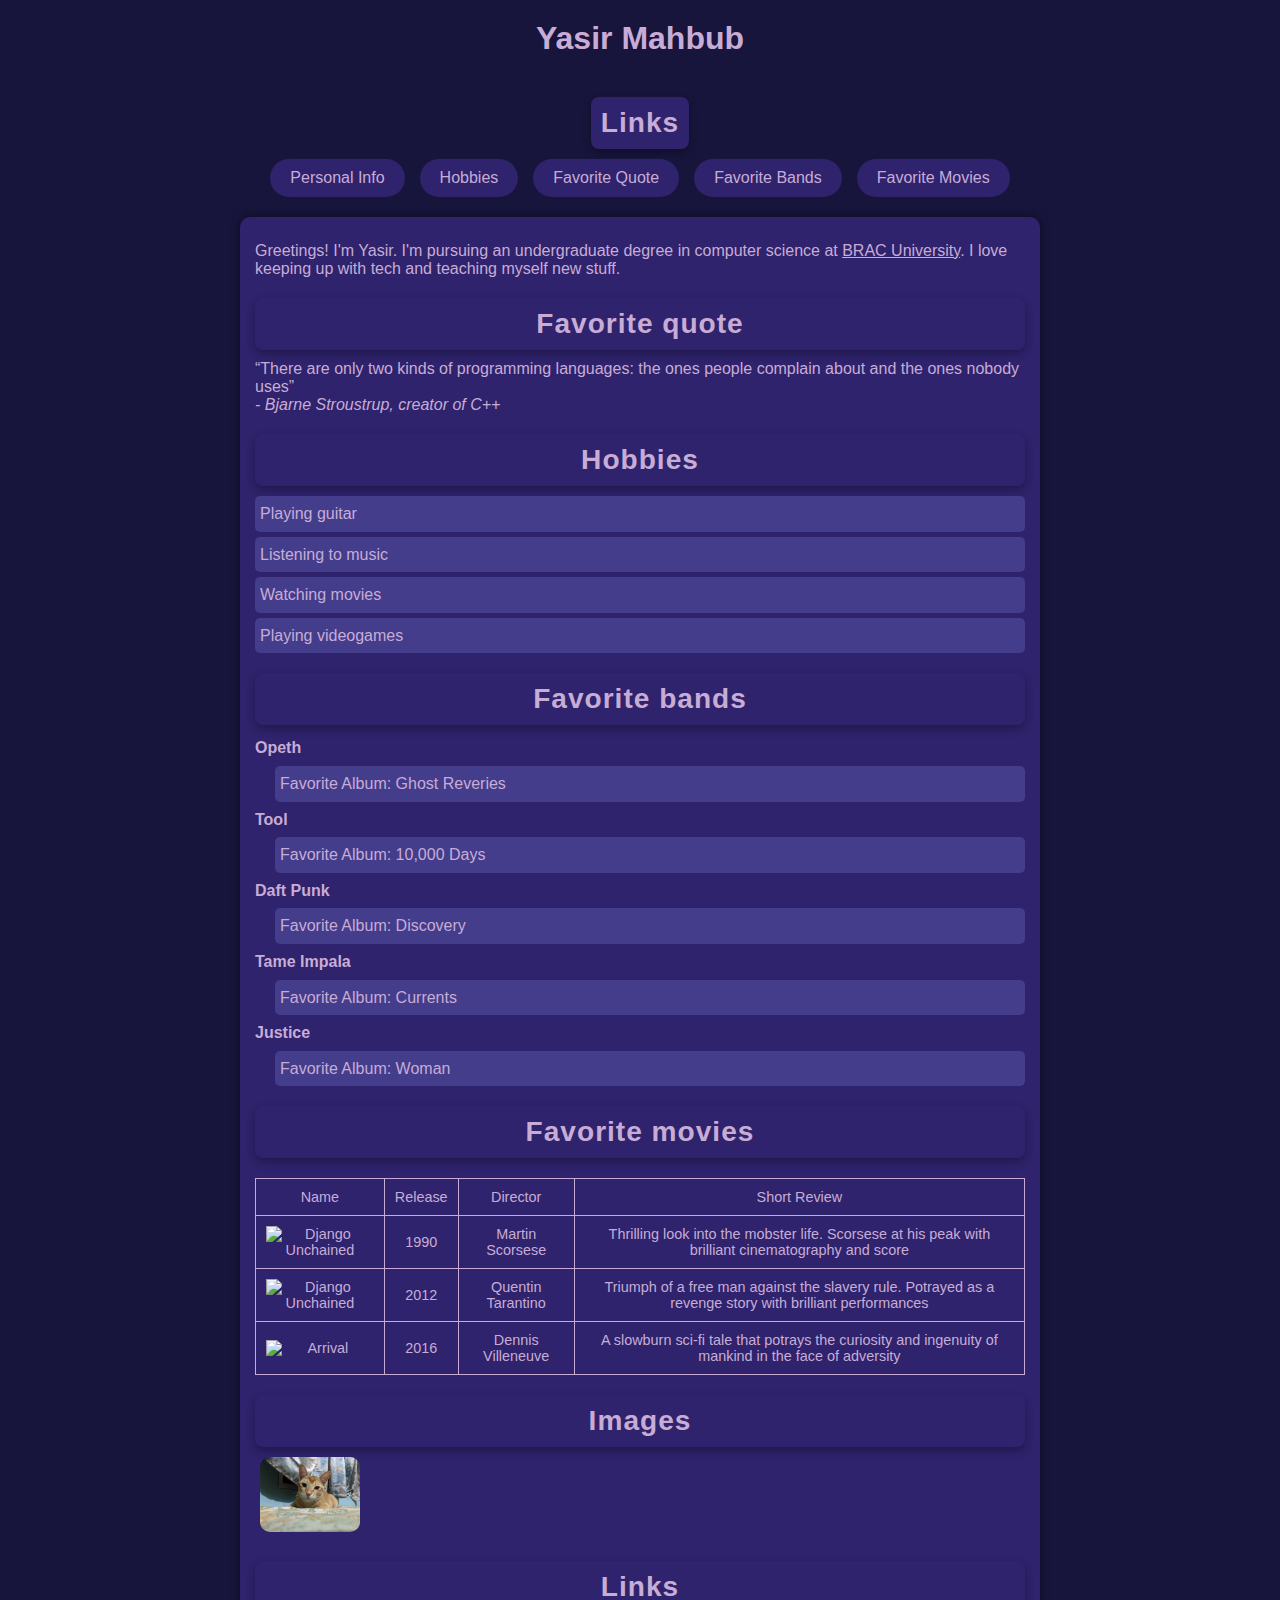
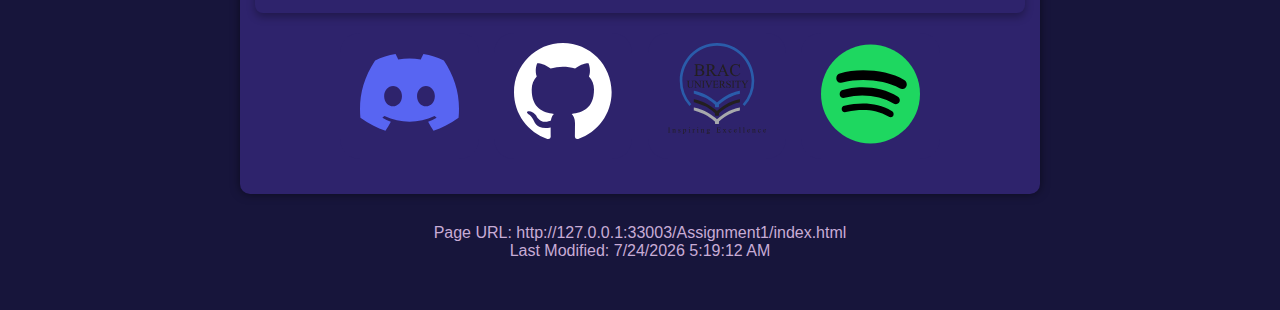
==== Assignment1/index.html @ e96cb024 "added js" ====
<!DOCTYPE html>
<html lang="en">
<head>
    <meta charset="UTF-8">
    <meta name="viewport" content="width=device-width, initial-scale=1.0">
    <link rel="stylesheet" href="index.css">
    <link rel="preconnect" href="https://fonts.googleapis.com">
    <link rel="preconnect" href="https://fonts.gstatic.com" crossorigin>
    <link rel="preconnect" href="https://fonts.googleapis.com">
<link rel="preconnect" href="https://fonts.gstatic.com" crossorigin>
<link href="https://fonts.googleapis.com/css2?family=Jura:wght@300..700&display=swap" rel="stylesheet">
    <title>Assignment 1 - Yasir Mahbub</title>
</head>
<body>
    <!-- name -->
    <header>
        <!-- Name -->
        <h1 id="name">Yasir Mahbub</h1>
        <!-- Navbar -->
        <nav id="navbar">
            <div class="sectionTitle" id="linkTitle">
                <h3>Links</h3>
            </div>
            <div id="links">
                <a href="#personalInfo">Personal Info</a>
                <a href="#hobbiesTitle">Hobbies</a>
                <a href="#quoteTitle">Favorite Quote</a>
                <a href="#musicTitle">Favorite Bands</a>
                <a href="#moviesTitle">Favorite Movies</a>
            </div>
        </nav>
    </header>
    <!-- personal info -->
    <div class= "personalInfo" id="personalInfo">
        <div id="blurb">
            <p>
                Greetings! I'm Yasir. I'm pursuing an undergraduate degree in computer 
                science at <a href="http://www.bracu.ac.bd">BRAC University</a>. I love keeping up 
                with tech and teaching myself new stuff. 
            </p>
        </div>
        <!-- quote -->
        <div class="sectionTitle" id="quoteTitle">
            <h3>Favorite quote</h3>
        </div>
        <div id="quote">
                <p id="quoteText">“There are only two kinds of programming languages: the ones people complain about and the ones nobody uses”</p>
                <p id="quoteAuthor"> <i>- Bjarne Stroustrup, creator of C++</i></p>
        </div>
        <!-- hobbies -->
        <div class="sectionTitle" id="hobbiesTitle">
            <h3>Hobbies</h3>
        </div>
        <div id="hobbies">
            <ul>
                <li class="item1">Playing guitar</li>
                <li class="item2">Listening to music</li>
                <li class="item3">Watching movies</li>
                <li class="item4">Playing videogames</li>
            </ul>
        </div>
        
        <!-- link to the table and list later -->
        <div class="sectionTitle" id="musicTitle">
            <h3>Favorite bands</h3>
        </div>    
        <div id="listMusic">
            <ol>
                <li1><b>Opeth</b></li1>
                <ul><li>Favorite Album: Ghost Reveries</li></ul>
                <li2><b>Tool</b></li2>
                <ul><li>Favorite Album: 10,000 Days</li></ul>
                <li3><b>Daft Punk</b></li3>
                <ul><li>Favorite Album: Discovery</li></ul>
                <li4><b>Tame Impala</b></li4>
                <ul><li>Favorite Album: Currents</li></ul>
                <li5><b>Justice</b></li5>
                <ul><li>Favorite Album: Woman</li></ul>
            </ol>
        </div>
            
        <!-- movies -->
        <div class="sectionTitle" id="moviesTitle">
            <h3>Favorite movies</h3>
        </div>
        <div id="movies">
            <div id="tableMovies">
                <table>
                    <tr class="rows1">
                        <td class="columns1">Name</td>
                        <td class="columns2">Release</td>
                        <td class="columns3">Director</td>
                        <td class="columns4">Short Review</td>
                    </tr>
                    <tr class="rows2">
                        <td class="columns1">
                            <div class="container">
                                <img src="https://m.media-amazon.com/images/I/517iEyAyR8L._AC_UF894,1000_QL80_.jpg" alt="Django Unchained" class="image">
                                <div class="overlay">Goodfellas</div>
                            </div>
                        </td>
                        <td class="columns2">1990</td>
                        <td class="columns3">Martin Scorsese</td>
                        <td class="columns4">Thrilling look into the mobster life. Scorsese at his peak with brilliant cinematography and score</td>
                    </tr>
                    <tr class="rows3">
                        <td class="columns1">
                            <div class="container">
                                <img src="https://ew.com/thmb/K0r_HTo6_hHJG_xBLCebxux_lT4=/1500x0/filters:no_upscale():max_bytes(150000):strip_icc()/django-poster_510-71504b1775e5459c8787e9a31001d867.jpg" alt="Django Unchained" class="image">
                                <div class="overlay">Django Unchained</div>
                            </div>
                        </td>
                        <td class="columns2">2012</td>
                        <td class="columns3">Quentin Tarantino</td>
                        <td class="columns4">Triumph of a free man against the slavery rule. Potrayed as a revenge story with brilliant performances</td>
                    </tr>
                    <tr class="rows4">
                        <td class="columns1">
                            <div class="container">
                                <img src="https://m.media-amazon.com/images/I/61qqTuTHxaL._AC_UF894,1000_QL80_.jpg" alt="Arrival" class="image">
                                <div class="overlay">Arrival</div>
                            </div>
                        </td>
                        <td class="columns2">2016</td>
                        <td class="columns3">Dennis Villeneuve</td>
                        <td class="columns4">A slowburn sci-fi tale that potrays the curiosity and ingenuity of mankind in the face of adversity</td>
                    </tr>
                </table>
            </div>
        </div>
        
        <!-- images -->
        <div class="sectionTitle" id="imagesTitle">
            <h3>Images</h3>
        </div>
        <div id="images">
                <div id="image">
                    <img src="IMG_20221019_224527127.jpg" alt="Nacho the cat" id="internal" text="Nacho!">
                    <img src="" alt="" id="external">
                </div>
            </div>
        <!-- links -->
        <div id="linksTitle" class="sectionTitle" >
            <h3>Links</h3>
        </div>
        
        <div id="navbar">
            <div id="links">
                <div class="linkImages" id="discordLink">
                    <a href="https://discord.gg/8ukBMGew">
                        <img src="discord-icon-svgrepo-com.svg" alt="Discord" class="image">
                    </a>
                    <div class="overlay">391 Discord</div>
                </div>
                <div class="linkImages" id="githubLink">
                    <a href="https://github.com/arcturusX1">
                        <img src="github-mark-white.svg" alt="Github" class="image">
                    </a>
                    <div class="overlay">Github Profile</div>
                </div>
                <div class="linkImages" id="bracuLink">
                    <a href="https://www.bracu.ac.bd">
                        <img src="bracu.svg" alt="BRACU" class="image">
                    </a>
                    <div class="overlay">BRACU Website</div>
                </div>
                <div class="linkImages" id="spoofyLink">
                    <a href="https://open.spotify.com/user/wlw0x8ox66ckyjnu6glvp8vuv">
                        <img src="Spotify_icon.svg" alt="Spotify" class="image">
                    </a>
                    <div class="overlay">BRACU Website</div>
                </div>
            </div>
        </div>
    </div>
    <footer id="pageInfo" class="footer"></footer>
    <script>
        document.addEventListener('DOMContentLoaded', function() {
        const footer = document.getElementById('pageInfo');
        const lastModified = new Date(document.lastModified);
        const formattedDate = lastModified.toLocaleDateString() + ' ' + lastModified.toLocaleTimeString();
        
        footer.innerHTML = `
            <p>Page URL: ${window.location.href}</p>
            <p>Last Modified: ${formattedDate}</p>
        `;
    });
    </script>
</body>
</html>
---- Assignment1/index.css ----
/* General Reset */
* {
  margin: 0;
  padding: 0;
  box-sizing: border-box;
  font-family: Arial, sans-serif;
  color: #C8ACD6;
}

html {
  scroll-behavior: smooth;
}

/* Body Styling */
body {
  background-color: #17153B;
  display: flex;
  flex-direction: column;
  align-items: center;
  padding: 20px;
}

/* Header Styling */
#name {
  font-size: 2.5rem;
  color: #C8ACD6;
  text-align: center;
  margin-bottom: px;
  animation: fadeIn 1s ease-in-out;
}

/* Navbar Styling */

#navbar {
  display: flex;
  flex-direction: column;
  align-items: center;
  margin: 20px 0;
}

/* Links Section Title */
#linkTitle {
  margin-bottom: 10px;
}

/* Links Container */
#links {
  display: flex;
  /* Align links in a row */
  gap: 15px;
  /* Space between links */
  flex-wrap: wrap;
  /* Allow wrapping on smaller screens */
  justify-content: center;
}


/* Link Buttons */

#links a {
  text-decoration: none;
  color: #C8ACD6;
  font-size: 1rem;
  padding: 10px 20px;
  background-color: #2E236C;
  border-radius: 20px;
  transition: background-color 0.3s ease, transform 0.3s ease;
}


/* Hover Effect */

#links a:hover {
  background-color: #4E3D92;
  /* Lighter shade on hover */
  transform: scale(1.05);
  /* Slightly enlarge on hover */
}

#links a:hover {
  background-color: #433D8B;
}



/* Content Sections */
.personalInfo {
  max-width: 800px;
  background-color: #2E236C;
  padding: 20px;
  border-radius: 10px;
  box-shadow: 0px 0px 10px rgba(0, 0, 0, 0.5);
}

#blurb,
#quote,
#hobbies,
#listMusic,
#movies {
  margin: 10px 0;
}

/* Hobbies and Music List Styling */
ul,
ol {
  list-style: none;
  padding-left: 0;
  font-size: 1rem;
  line-height: 1.6;
}

ol>li {
  color: #C8ACD6;
}

ul>li,
ol>li {
  background-color: #433D8B;
  padding: 5px;
  margin: 5px 0;
  border-radius: 5px;
}

/* Music Section Styling */
#listMusic ol>li {
  font-size: 1.2rem;
  font-weight: bold;
  color: #C8ACD6;
  margin-top: 10px;
}

#listMusic ul>li {
  font-size: 1rem;
  color: #C8ACD6;
  margin-left: 20px;
}

/* Table Styling */
table {
  width: 100%;
  border-collapse: collapse;
  margin: 20px 0;
}

table,
td,
th {
  border: 1px solid #C8ACD6;
}

th,
td {
  padding: 10px;
  text-align: center;
  font-size: 0.9rem;
  color: #C8ACD6;
}

tr:nth-child(even) {
  background-color: #2E236C;
}

/* Image Section */
#images img {
  width: 100px;
  height: auto;
  margin: 5px;
  border-radius: 10px;
  transition: transform 0.3s ease;
}

#images img:hover {
  transform: scale(1.1);
}

/* Animations */
@keyframes fadeIn {
  from {
    opacity: 0;
  }

  to {
    opacity: 1;
  }
}

.sectionTitle {
  font-size: 1.5rem;
  color: #C8ACD6;
  margin: 20px 0 5px;
  text-align: center;
  background-color: #2E236C;
  padding: 10px;
  border-radius: 8px;
  box-shadow: 0 4px 8px rgba(0, 0, 0, 0.3);
  letter-spacing: 1px;
  animation: fadeIn 0.8s ease-in-out;
}

/* Responsive Design */
@media (max-width: 768px) {
  #links a {
    font-size: 0.9rem;
    padding: 8px 16px;
    flex-direction: column;
    /* Stack links vertically on small screens */
    align-items: center;
  }
}

#name {
  font-size: 2rem;
}

.personalInfo {
  padding: 15px;
}

/* Movie Table overlay + image container. Adjust the width as needed */
.container {
  position: relative;
  height: relative;
  width: relative;
  max-width: 300px;
}

.image {
  display: inline-flex;
  width: 100%;
  height: auto;
}

/* Movie Table Overlay - lays on top of the container and over the image */
.overlay {
  position: absolute;
  bottom: 0;
  background: rgb(0, 0, 0);
  background: rgba(0, 0, 0, 0.8);
  /* Black see-through */
  color: #f1f1f1;
  width: 100%;
  transition: .2s ease;
  opacity: 0;
  color: white;
  font-size: 20px;
  padding: 20px;
  text-align: center;
}

/* When you mouse over the container, fade in the overlay title */
.container:hover .overlay {
  opacity: 1;
}

#linksContainer {
  display: flex;
  align-items: center;
  justify-content: center;
  margin: 20px 0;
}

.linkImages {
  display: flex;
  /* Align links in a row */
  gap: 15px;
  flex: 1 1 auto;
  /* Space between links */
  flex-wrap: wrap;
  /* Allow wrapping on smaller screens */
  justify-content: center;
  max-width: 18%; 
}

.linkOverlayContainer{
  position: relative;
  height: relative;
  width: relative;
  max-width: 300px;
}

.footer{
  margin: auto;
  padding: 30px 30px;
  text-align: center;
  
}
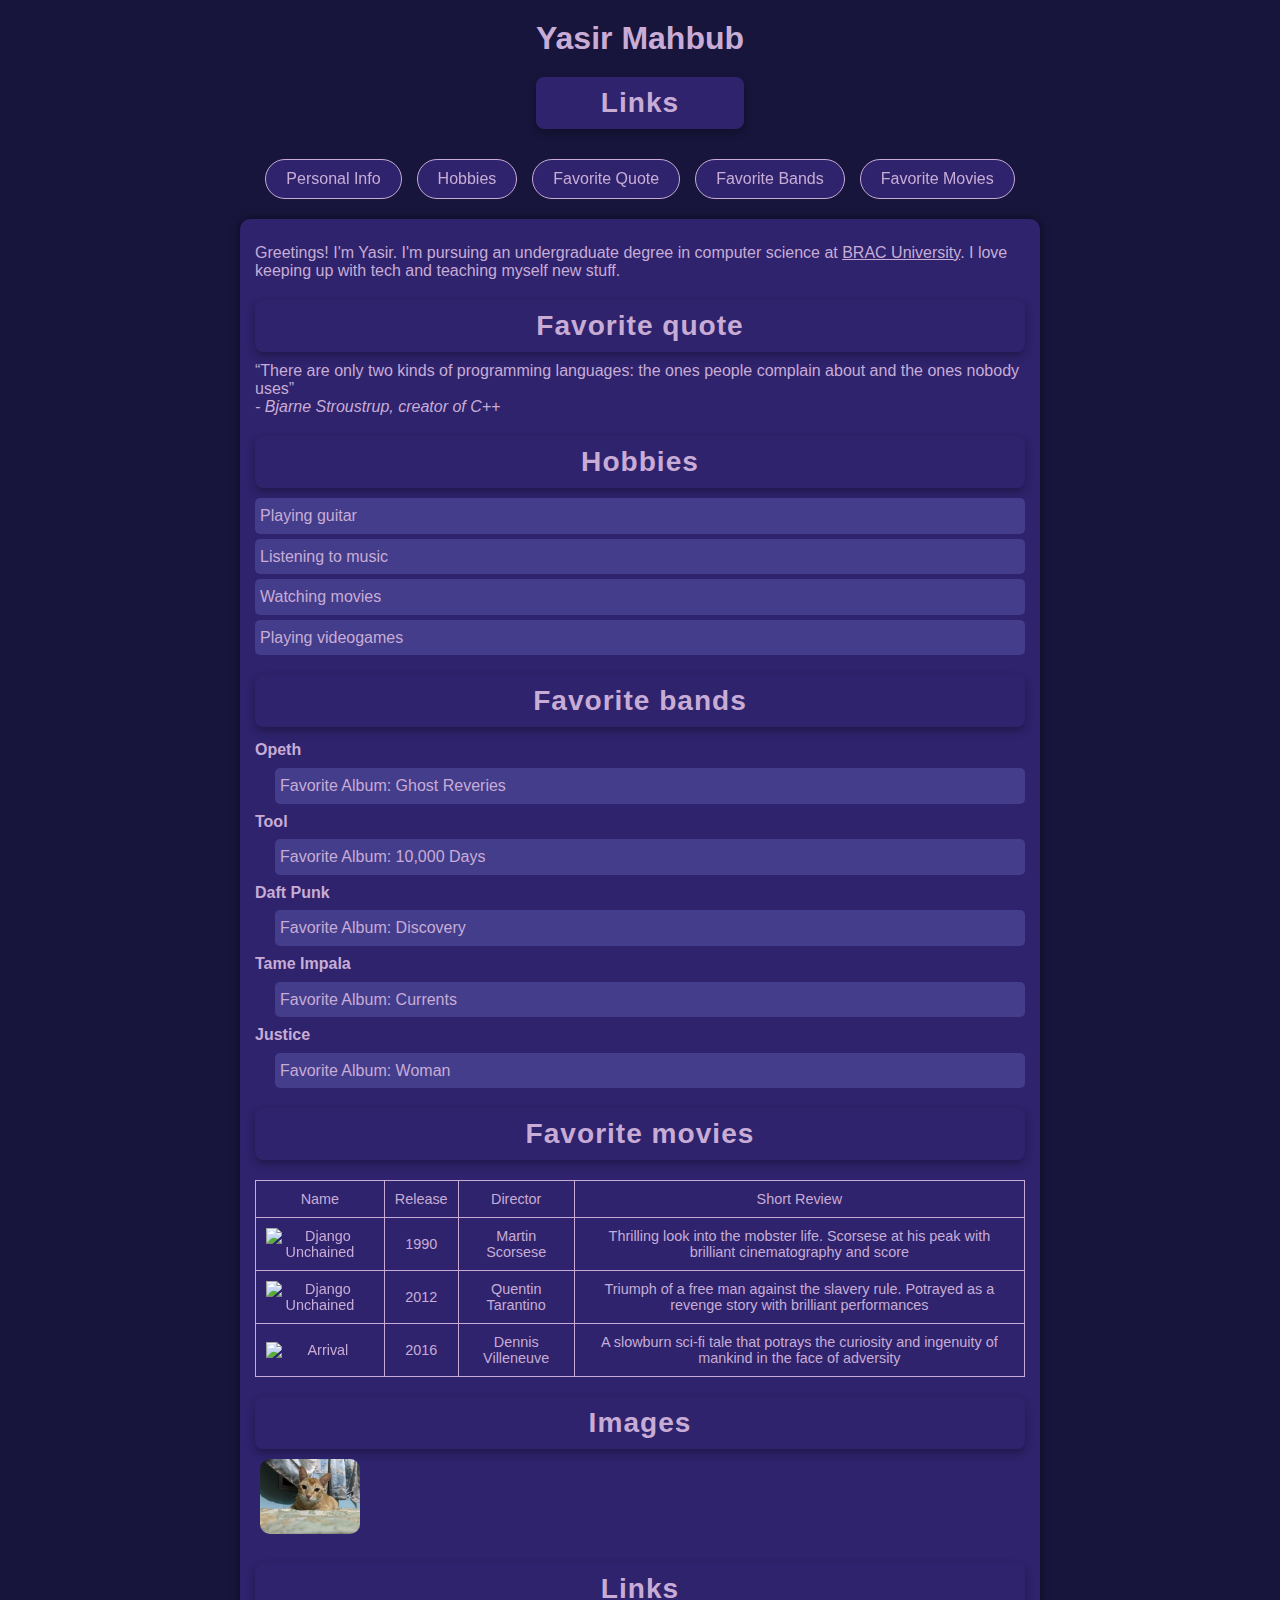
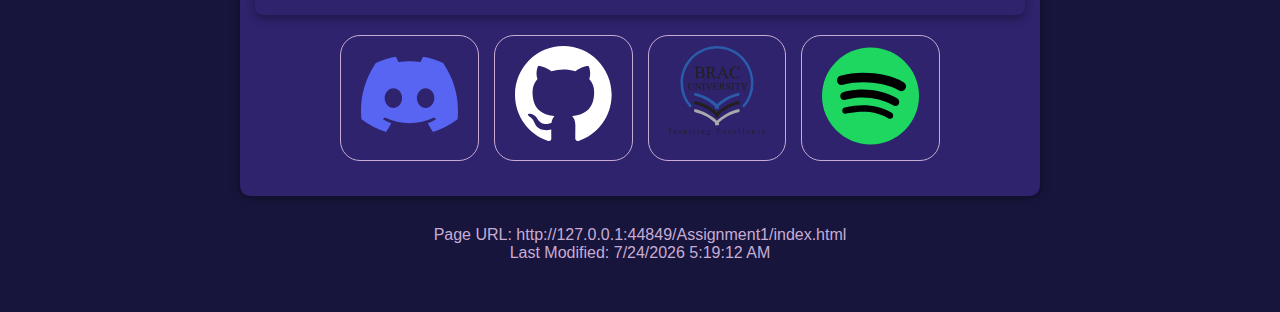
==== commit ae8e8307: "added sticky nav: problem, movie table image overlaps buttons" ====
--- a/Assignment1/index.html
+++ b/Assignment1/index.html
@@ -17,19 +17,21 @@
         <!-- Name -->
         <h1 id="name">Yasir Mahbub</h1>
         <!-- Navbar -->
-        <nav id="navbar">
-            <div class="sectionTitle" id="linkTitle">
-                <h3>Links</h3>
-            </div>
-            <div id="links">
-                <a href="#personalInfo">Personal Info</a>
-                <a href="#hobbiesTitle">Hobbies</a>
-                <a href="#quoteTitle">Favorite Quote</a>
-                <a href="#musicTitle">Favorite Bands</a>
-                <a href="#moviesTitle">Favorite Movies</a>
-            </div>
-        </nav>
+        <div class="sectionTitle" id="linkTitle">
+            <h3>Links</h3>
+        </div>
     </header>
+    <!-- nav has to be outside of header for position: sticky to work -->
+    <nav id="navbar">
+        <div id="links">
+            <a href="#personalInfo">Personal Info</a>
+            <a href="#hobbiesTitle">Hobbies</a>
+            <a href="#quoteTitle">Favorite Quote</a>
+            <a href="#musicTitle">Favorite Bands</a>
+            <a href="#moviesTitle">Favorite Movies</a>
+        </div>
+    </nav>  
+
     <!-- personal info -->
     <div class= "personalInfo" id="personalInfo">
         <div id="blurb">
--- a/Assignment1/index.css
+++ b/Assignment1/index.css
@@ -36,6 +36,9 @@
   flex-direction: column;
   align-items: center;
   margin: 20px 0;
+  position: sticky;
+  top: 0;
+  overflow: visible;
 }
 
 /* Links Section Title */
@@ -64,6 +67,9 @@
   padding: 10px 20px;
   background-color: #2E236C;
   border-radius: 20px;
+  border-color:#C8ACD6;
+  border-style: solid;
+  border-width: 0.5px;
   transition: background-color 0.3s ease, transform 0.3s ease;
 }
 
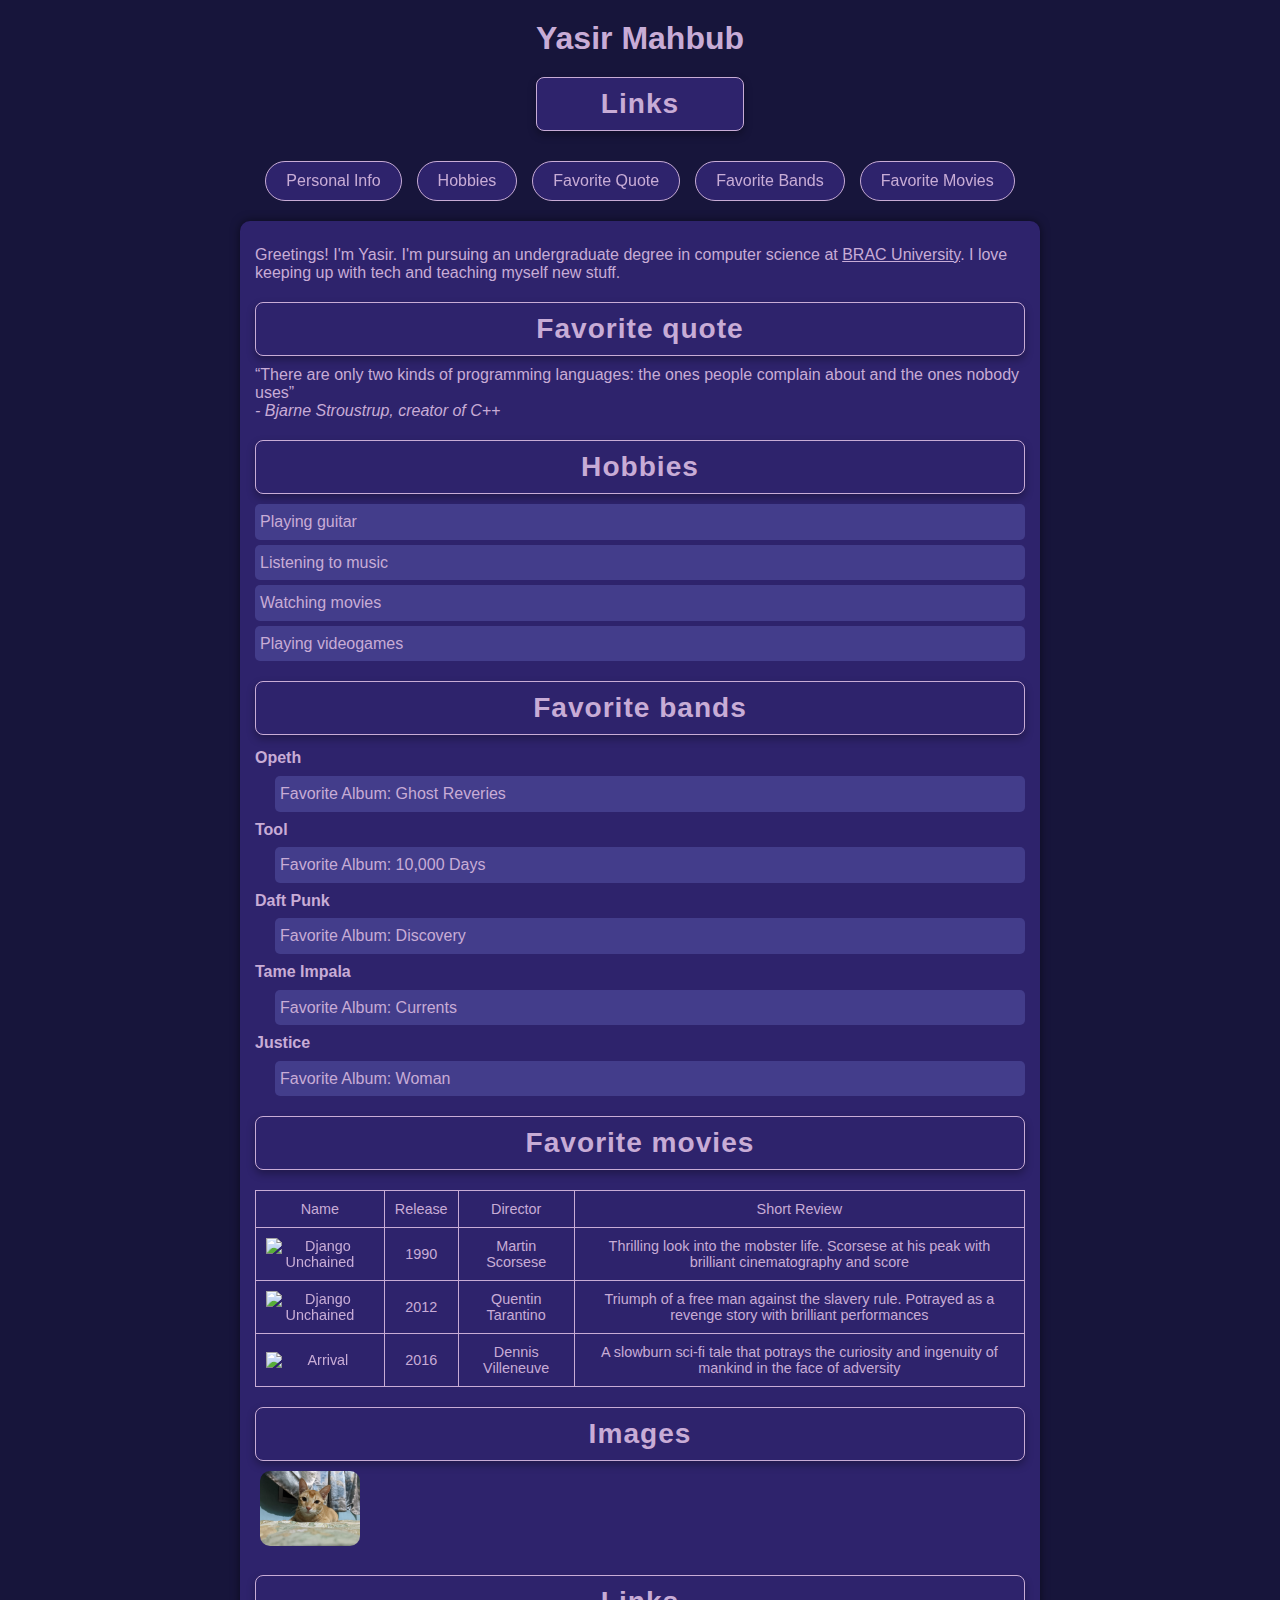
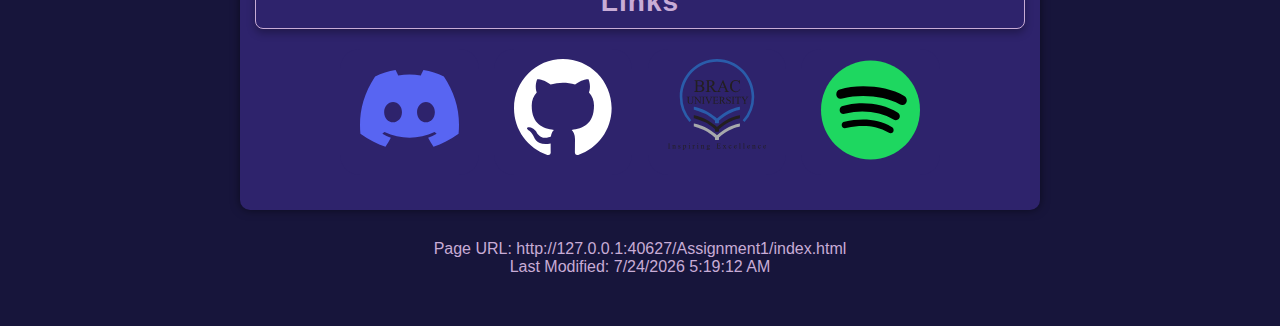
==== commit 810ed2aa: "added borders to nav buttons" ====
--- a/Assignment1/index.html
+++ b/Assignment1/index.html
@@ -23,7 +23,7 @@
     </header>
     <!-- nav has to be outside of header for position: sticky to work -->
     <nav id="navbar">
-        <div id="links">
+        <div id="navlinks">
             <a href="#personalInfo">Personal Info</a>
             <a href="#hobbiesTitle">Hobbies</a>
             <a href="#quoteTitle">Favorite Quote</a>
--- a/Assignment1/index.css
+++ b/Assignment1/index.css
@@ -38,7 +38,7 @@
   margin: 20px 0;
   position: sticky;
   top: 0;
-  overflow: visible;
+  overflow: hidden;
 }
 
 /* Links Section Title */
@@ -47,7 +47,7 @@
 }
 
 /* Links Container */
-#links {
+#navlinks {
   display: flex;
   /* Align links in a row */
   gap: 15px;
@@ -60,7 +60,7 @@
 
 /* Link Buttons */
 
-#links a {
+#navlinks a {
   text-decoration: none;
   color: #C8ACD6;
   font-size: 1rem;
@@ -76,15 +76,63 @@
 
 /* Hover Effect */
 
+#navlinks a:hover {
+  background-color: #4E3D92;
+  /* Lighter shade on hover */
+  transform: scale(1.01);
+  /* Slightly enlarge on hover */
+}
+
+#navlinks a:hover {
+  background-color: #433D8B;
+}
+#navlinks {
+  display: flex;
+  /* Align links in a row */
+  gap: 15px;
+  /* Space between links */
+  flex-wrap: wrap;
+  /* Allow wrapping on smaller screens */
+  justify-content: center;
+}
+
+
+/* Link Buttons */
+
+#links a {
+  text-decoration: none;
+  color: #C8ACD6;
+  font-size: 1rem;
+  padding: 10px 20px;
+  background-color: #2E236C;
+  border-radius: 20px;
+  /* border-color:#C8ACD6; */
+  /* border-style: solid; */
+  /* border-width: 0.5px; */
+  transition: background-color 0.3s ease, transform 0.3s ease;
+}
+
+
+/* Hover Effect */
+
 #links a:hover {
   background-color: #4E3D92;
   /* Lighter shade on hover */
-  transform: scale(1.05);
+  transform: scale(1.01);
   /* Slightly enlarge on hover */
 }
 
 #links a:hover {
   background-color: #433D8B;
+}
+#links {
+  display: flex;
+  /* Align links in a row */
+  gap: 15px;
+  /* Space between links */
+  flex-wrap: wrap;
+  /* Allow wrapping on smaller screens */
+  justify-content: center;
 }
 
 
@@ -198,6 +246,8 @@
   background-color: #2E236C;
   padding: 10px;
   border-radius: 8px;
+  border-style: solid;
+  border-width: 0.2px;
   box-shadow: 0 4px 8px rgba(0, 0, 0, 0.3);
   letter-spacing: 1px;
   animation: fadeIn 0.8s ease-in-out;
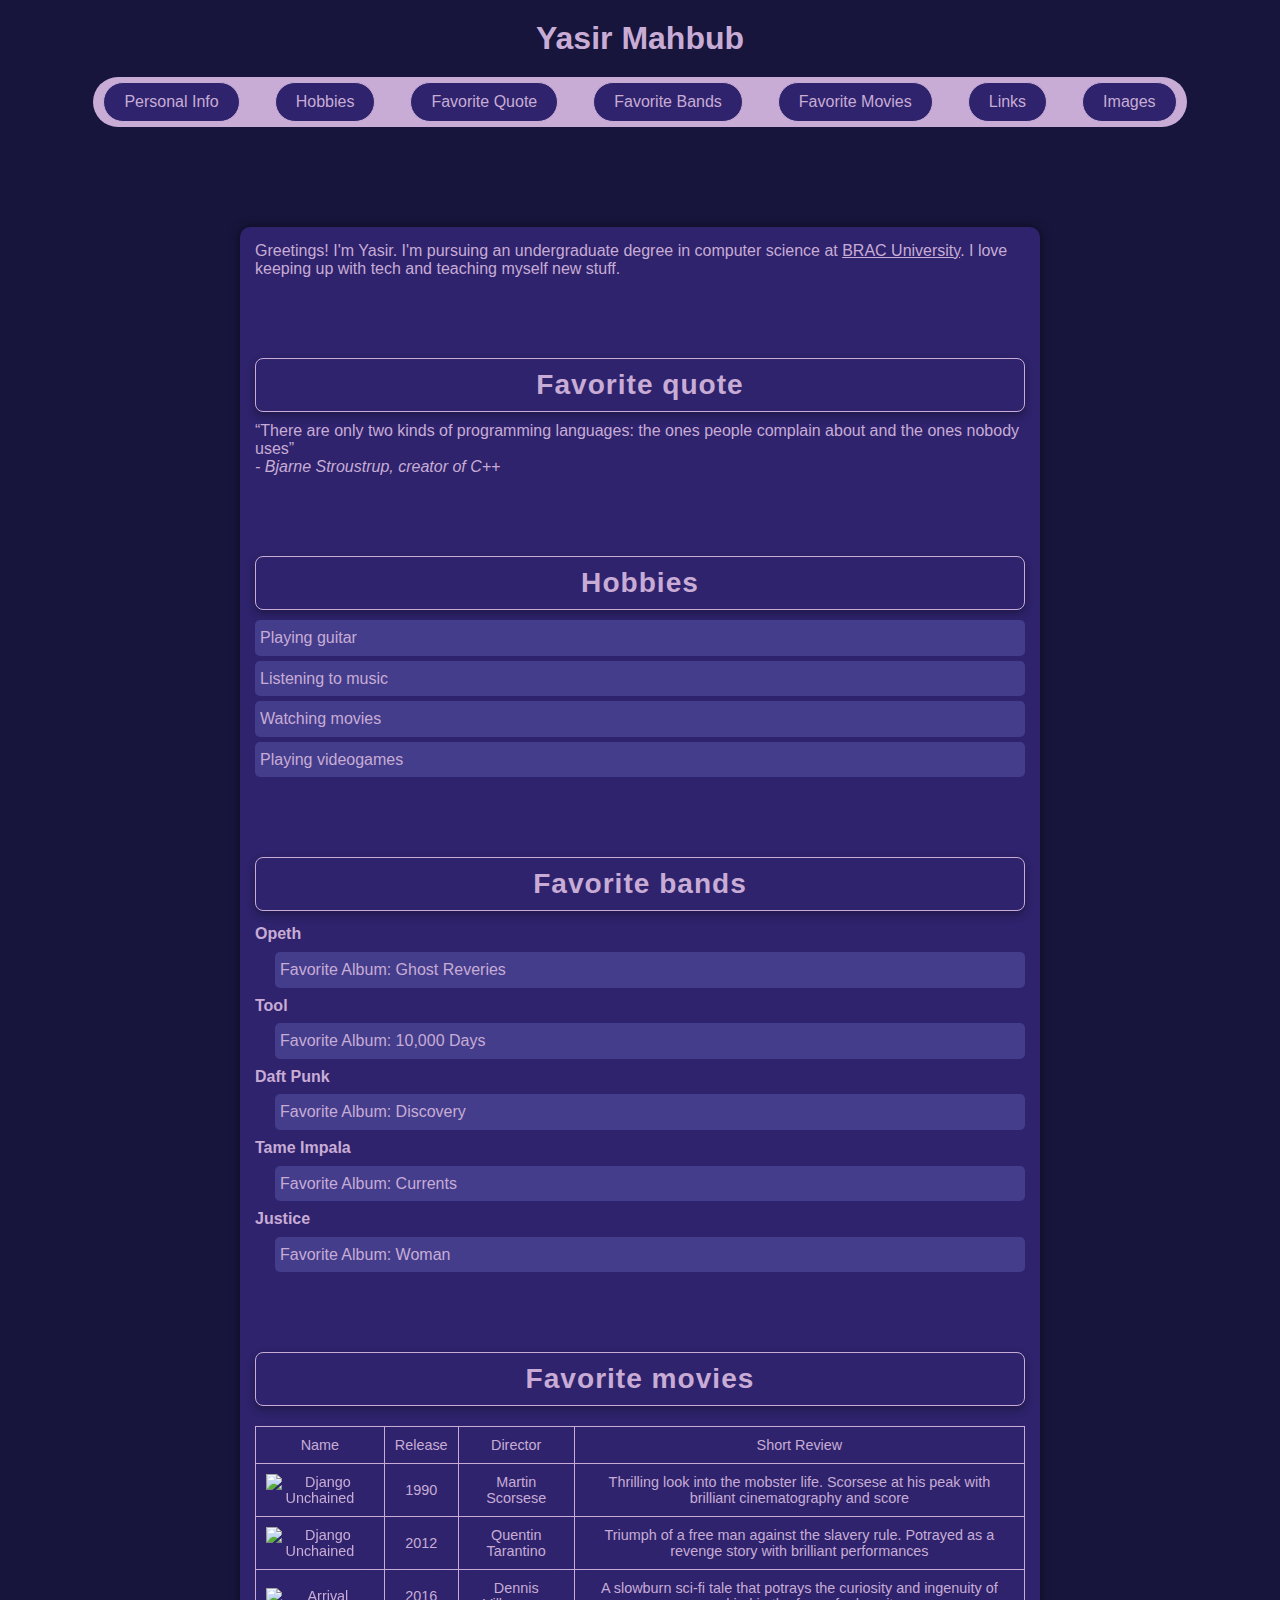
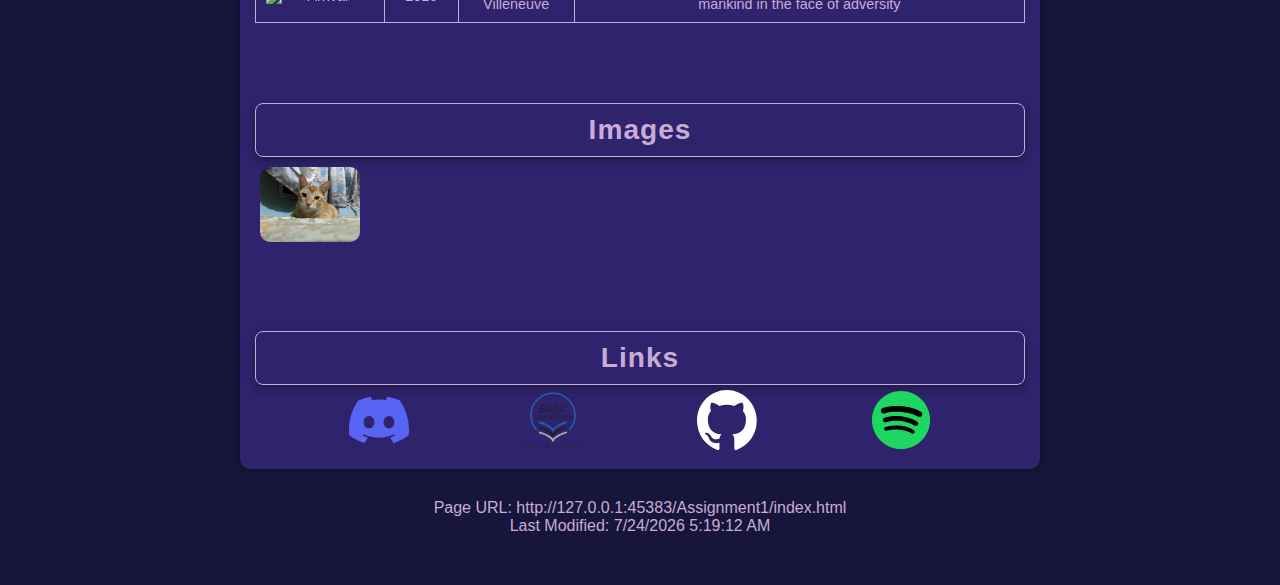
==== commit 67f70074: "TODO: Add link to a different page" ====
--- a/Assignment1/index.html
+++ b/Assignment1/index.html
@@ -17,22 +17,22 @@
         <!-- Name -->
         <h1 id="name">Yasir Mahbub</h1>
         <!-- Navbar -->
-        <div class="sectionTitle" id="linkTitle">
-            <h3>Links</h3>
-        </div>
     </header>
     <!-- nav has to be outside of header for position: sticky to work -->
     <nav id="navbar">
         <div id="navlinks">
-            <a href="#personalInfo">Personal Info</a>
-            <a href="#hobbiesTitle">Hobbies</a>
-            <a href="#quoteTitle">Favorite Quote</a>
-            <a href="#musicTitle">Favorite Bands</a>
-            <a href="#moviesTitle">Favorite Movies</a>
+            <a href="#infoGhost">Personal Info</a>
+            <a href="#hobbiesGhost">Hobbies</a>
+            <a href="#quoteGhost">Favorite Quote</a>
+            <a href="#musicGhost">Favorite Bands</a>
+            <a href="#moviesGhost">Favorite Movies</a>
+            <a href="#linksGhost">Links</a>
+            <a href="#imagesGhost">Images</a>
         </div>
     </nav>  
 
     <!-- personal info -->
+    <div class="ghostDiv" id="infoGhost"></div>
     <div class= "personalInfo" id="personalInfo">
         <div id="blurb">
             <p>
@@ -42,6 +42,7 @@
             </p>
         </div>
         <!-- quote -->
+        <div class="ghostDiv" id="quoteGhost"></div>
         <div class="sectionTitle" id="quoteTitle">
             <h3>Favorite quote</h3>
         </div>
@@ -50,6 +51,7 @@
                 <p id="quoteAuthor"> <i>- Bjarne Stroustrup, creator of C++</i></p>
         </div>
         <!-- hobbies -->
+        <div class="ghostDiv" id="hobbiesGhost"></div>
         <div class="sectionTitle" id="hobbiesTitle">
             <h3>Hobbies</h3>
         </div>
@@ -63,6 +65,7 @@
         </div>
         
         <!-- link to the table and list later -->
+        <div class="ghostDiv" id="musicGhost"></div>
         <div class="sectionTitle" id="musicTitle">
             <h3>Favorite bands</h3>
         </div>    
@@ -82,6 +85,7 @@
         </div>
             
         <!-- movies -->
+        <div class="ghostDiv" id="moviesGhost"></div>
         <div class="sectionTitle" id="moviesTitle">
             <h3>Favorite movies</h3>
         </div>
@@ -132,6 +136,7 @@
         </div>
         
         <!-- images -->
+        <div class="ghostDiv" id="imagesGhost"></div>
         <div class="sectionTitle" id="imagesTitle">
             <h3>Images</h3>
         </div>
@@ -142,39 +147,43 @@
                 </div>
             </div>
         <!-- links -->
+        <div class="ghostDiv" id="linksGhost"></div>
         <div id="linksTitle" class="sectionTitle" >
             <h3>Links</h3>
         </div>
         
-        <div id="navbar">
-            <div id="links">
-                <div class="linkImages" id="discordLink">
-                    <a href="https://discord.gg/8ukBMGew">
-                        <img src="discord-icon-svgrepo-com.svg" alt="Discord" class="image">
-                    </a>
-                    <div class="overlay">391 Discord</div>
-                </div>
-                <div class="linkImages" id="githubLink">
-                    <a href="https://github.com/arcturusX1">
-                        <img src="github-mark-white.svg" alt="Github" class="image">
-                    </a>
-                    <div class="overlay">Github Profile</div>
-                </div>
-                <div class="linkImages" id="bracuLink">
-                    <a href="https://www.bracu.ac.bd">
-                        <img src="bracu.svg" alt="BRACU" class="image">
-                    </a>
-                    <div class="overlay">BRACU Website</div>
-                </div>
-                <div class="linkImages" id="spoofyLink">
-                    <a href="https://open.spotify.com/user/wlw0x8ox66ckyjnu6glvp8vuv">
-                        <img src="Spotify_icon.svg" alt="Spotify" class="image">
-                    </a>
-                    <div class="overlay">BRACU Website</div>
+        <div class="links">
+
+            <div class="linkContainer">
+                <img src="discord-icon-svgrepo-com.svg" alt="" class="linkIcon">
+                <div class="linkText">
+                    <a href="https://discord.gg/8ukBMGew">Discord</a>
+                </div>
+            </div>
+            
+            <div class="linkContainer">
+                <img src="bracuICON.svg" alt="" class="linkIcon">
+                
+                <div class="linkText">
+                    <a href="https://www.bracu.ac.bd">BRACU</a></div>
+            </div>
+            
+            <div class="linkContainer">
+                <img src="github-mark-white.svg" alt="" class="linkIcon">
+                <div class="linkText">
+                    <a href="https://github.com/arcturusX1">Github</a>
+                </div>
+            </div>
+            
+            <div class="linkContainer">
+                <img src="Spotify_icon.svg" alt="" class="linkIcon">
+                <div class="linkText">
+                    <a href="https://open.spotify.com/user/wlw0x8ox66ckyjnu6glvp8vuv">Spotify</a>
                 </div>
             </div>
         </div>
     </div>
+    
     <footer id="pageInfo" class="footer"></footer>
     <script>
         document.addEventListener('DOMContentLoaded', function() {
--- a/Assignment1/index.css
+++ b/Assignment1/index.css
@@ -19,10 +19,14 @@
   align-items: center;
   padding: 20px;
 }
+.ghostDiv{
+  padding: 20px 0px;
+  margin: 20px 10px;
+}
 
 /* Header Styling */
 #name {
-  font-size: 2.5rem;
+  font-size: 1.5rem;
   color: #C8ACD6;
   text-align: center;
   margin-bottom: px;
@@ -33,7 +37,7 @@
 
 #navbar {
   display: flex;
-  flex-direction: column;
+  flex-direction: row;
   align-items: center;
   margin: 20px 0;
   position: sticky;
@@ -41,10 +45,6 @@
   overflow: hidden;
 }
 
-/* Links Section Title */
-#linkTitle {
-  margin-bottom: 10px;
-}
 
 /* Links Container */
 #navlinks {
@@ -55,6 +55,12 @@
   flex-wrap: wrap;
   /* Allow wrapping on smaller screens */
   justify-content: center;
+  background-color: #C8ACD6;
+  border-radius: 25px;
+}
+
+#navlinks:hover{
+  opacity: 1;
 }
 
 
@@ -65,12 +71,14 @@
   color: #C8ACD6;
   font-size: 1rem;
   padding: 10px 20px;
+  margin: 5px 10px;
   background-color: #2E236C;
   border-radius: 20px;
   border-color:#C8ACD6;
   border-style: solid;
   border-width: 0.5px;
   transition: background-color 0.3s ease, transform 0.3s ease;
+  z-index: 2;
 }
 
 
@@ -79,7 +87,7 @@
 #navlinks a:hover {
   background-color: #4E3D92;
   /* Lighter shade on hover */
-  transform: scale(1.01);
+  transform: scale(1.05);
   /* Slightly enlarge on hover */
 }
 
@@ -146,12 +154,16 @@
   box-shadow: 0px 0px 10px rgba(0, 0, 0, 0.5);
 }
 
-#blurb,
+
 #quote,
 #hobbies,
 #listMusic,
 #movies {
   margin: 10px 0;
+}
+
+#blurb{
+  margin: 10px, 20px;
 }
 
 /* Hobbies and Music List Styling */
@@ -208,6 +220,7 @@
   text-align: center;
   font-size: 0.9rem;
   color: #C8ACD6;
+  border-radius: 20px;
 }
 
 tr:nth-child(even) {
@@ -253,16 +266,6 @@
   animation: fadeIn 0.8s ease-in-out;
 }
 
-/* Responsive Design */
-@media (max-width: 768px) {
-  #links a {
-    font-size: 0.9rem;
-    padding: 8px 16px;
-    flex-direction: column;
-    /* Stack links vertically on small screens */
-    align-items: center;
-  }
-}
 
 #name {
   font-size: 2rem;
@@ -278,6 +281,7 @@
   height: relative;
   width: relative;
   max-width: 300px;
+  z-index: 1;
 }
 
 .image {
@@ -308,30 +312,44 @@
   opacity: 1;
 }
 
-#linksContainer {
-  display: flex;
+.links{
+  display: flex;
+  gap: 20px;
+  justify-content: space-evenly;
   align-items: center;
-  justify-content: center;
-  margin: 20px 0;
-}
-
-.linkImages {
-  display: flex;
-  /* Align links in a row */
-  gap: 15px;
-  flex: 1 1 auto;
-  /* Space between links */
-  flex-wrap: wrap;
-  /* Allow wrapping on smaller screens */
-  justify-content: center;
-  max-width: 18%; 
-}
-
-.linkOverlayContainer{
+}
+
+.linkContainer{
   position: relative;
   height: relative;
   width: relative;
   max-width: 300px;
+  z-index: 1;
+}
+
+.linkIcon{
+  width: 60px;
+  height: 60px;
+}
+
+.linkText{
+  position: absolute;
+  bottom: 0;
+  background: rgb(0, 0, 0);
+  background: rgba(0, 0, 0, 0.8);
+  /* Black see-through */
+  color: #f1f1f1;
+  width: 100%;
+  transition: .2s ease;
+  opacity: 0;
+  color: white;
+  font-size: 18px;
+  padding: 20px 30px 20px 0px;
+  text-align: center;
+}
+
+.linkContainer:hover .linkText{
+  opacity: 1;
 }
 
 .footer{
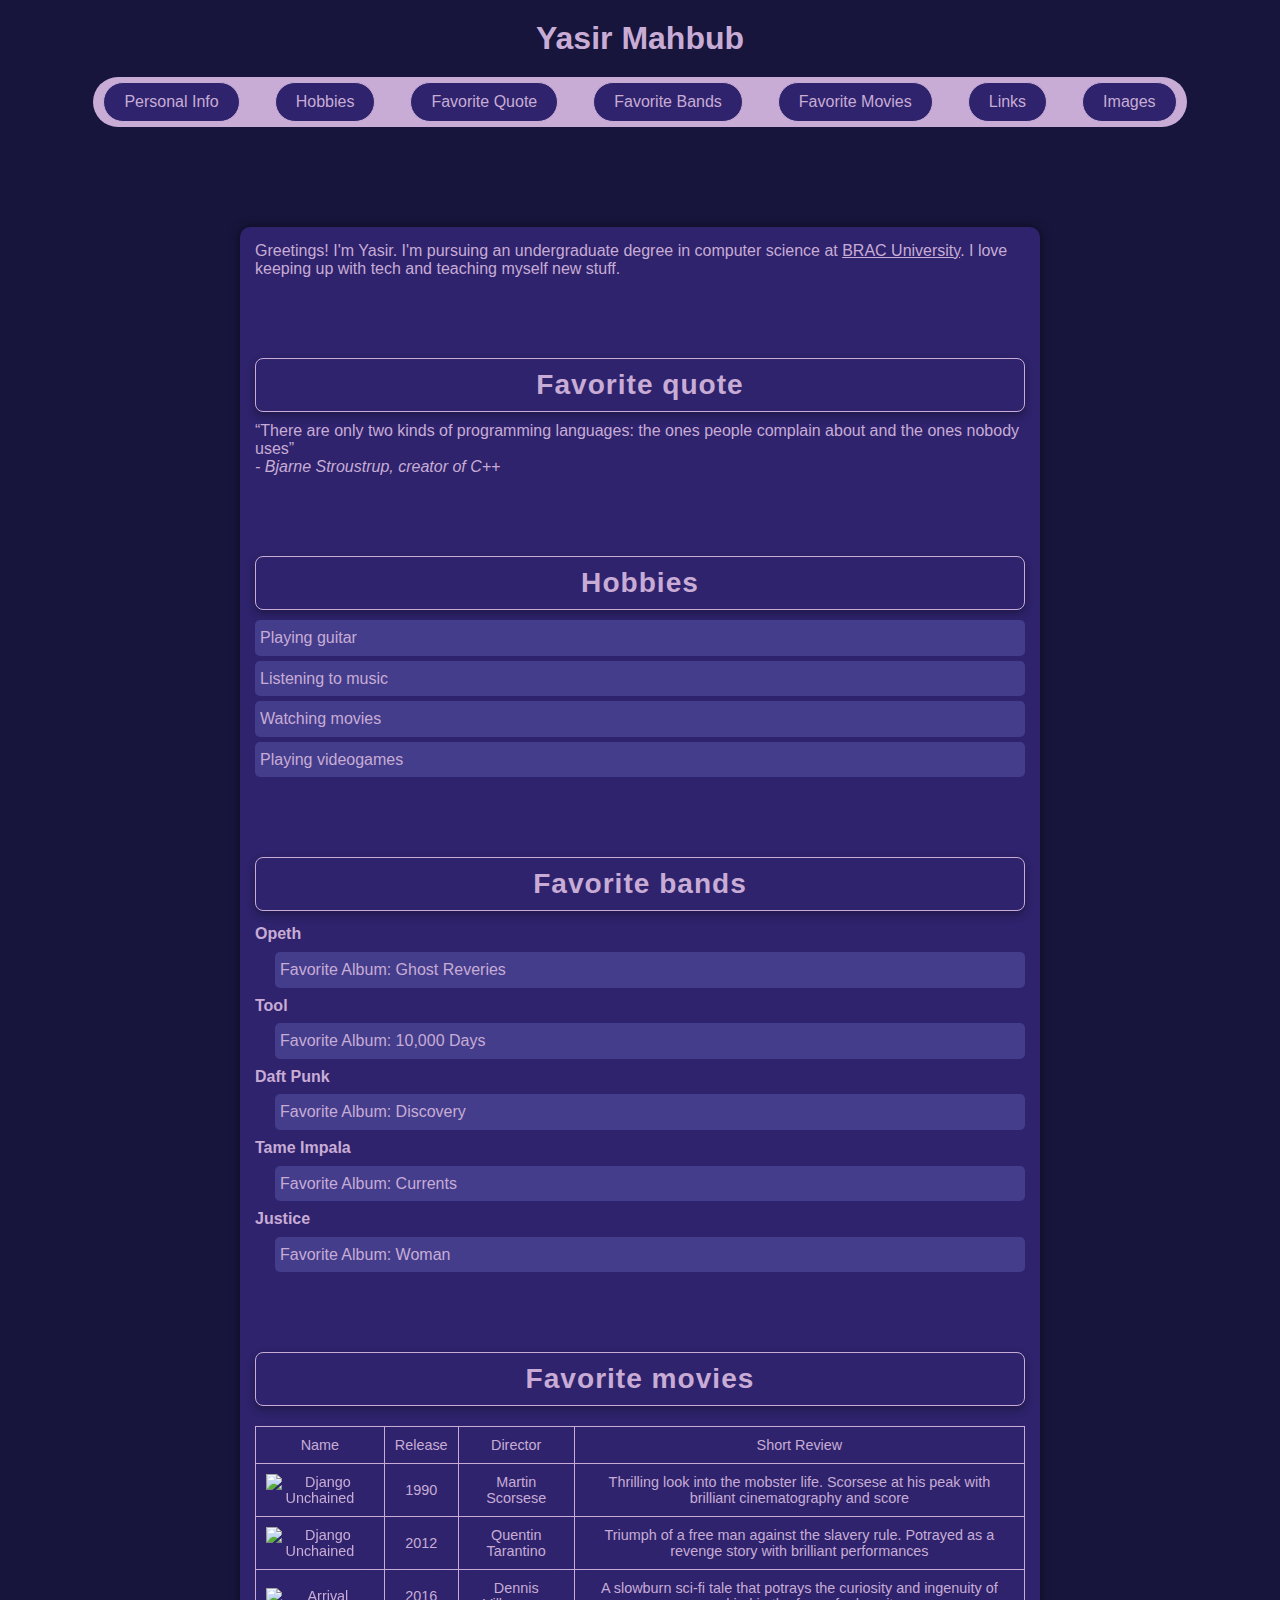
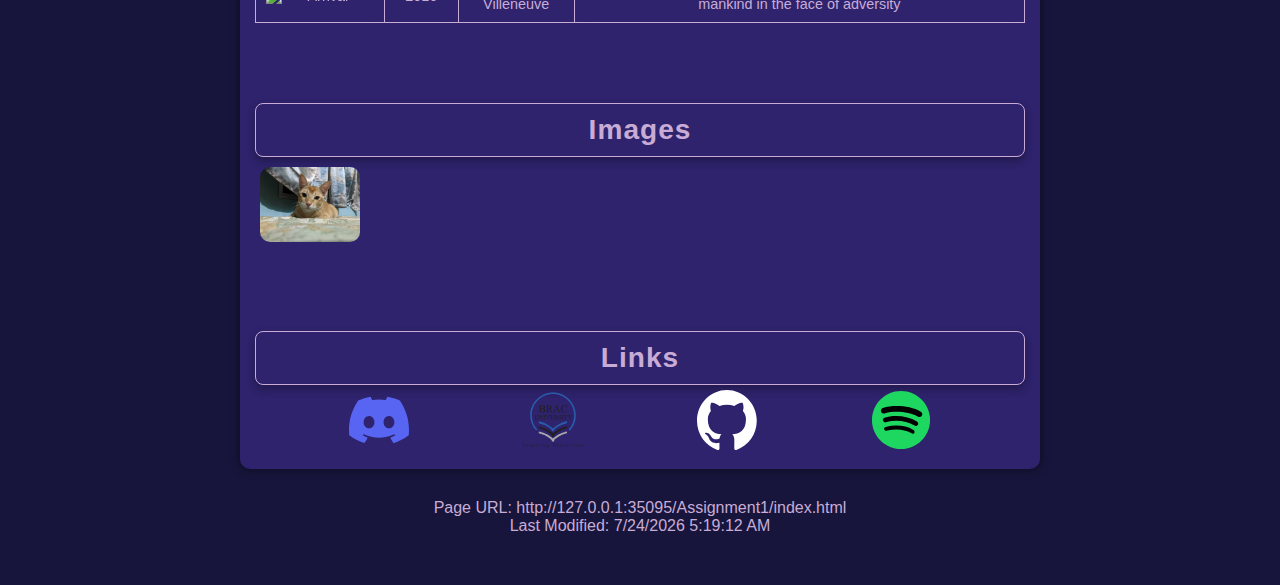
==== commit d1e3e57a: "tidied html" ====
--- a/Assignment1/index.html
+++ b/Assignment1/index.html
@@ -1,201 +1,214 @@
 <!DOCTYPE html>
 <html lang="en">
-<head>
+
+  <head>
     <meta charset="UTF-8">
     <meta name="viewport" content="width=device-width, initial-scale=1.0">
     <link rel="stylesheet" href="index.css">
     <link rel="preconnect" href="https://fonts.googleapis.com">
     <link rel="preconnect" href="https://fonts.gstatic.com" crossorigin>
     <link rel="preconnect" href="https://fonts.googleapis.com">
-<link rel="preconnect" href="https://fonts.gstatic.com" crossorigin>
-<link href="https://fonts.googleapis.com/css2?family=Jura:wght@300..700&display=swap" rel="stylesheet">
+    <link rel="preconnect" href="https://fonts.gstatic.com" crossorigin>
+    <link href="https://fonts.googleapis.com/css2?family=Jura:wght@300..700&display=swap" rel="stylesheet">
     <title>Assignment 1 - Yasir Mahbub</title>
-</head>
-<body>
+  </head>
+
+  <body>
     <!-- name -->
     <header>
-        <!-- Name -->
-        <h1 id="name">Yasir Mahbub</h1>
-        <!-- Navbar -->
+      <!-- Name -->
+      <h1 id="name">Yasir Mahbub</h1>
+      <!-- Navbar -->
     </header>
     <!-- nav has to be outside of header for position: sticky to work -->
     <nav id="navbar">
-        <div id="navlinks">
-            <a href="#infoGhost">Personal Info</a>
-            <a href="#hobbiesGhost">Hobbies</a>
-            <a href="#quoteGhost">Favorite Quote</a>
-            <a href="#musicGhost">Favorite Bands</a>
-            <a href="#moviesGhost">Favorite Movies</a>
-            <a href="#linksGhost">Links</a>
-            <a href="#imagesGhost">Images</a>
-        </div>
-    </nav>  
+      <div id="navlinks">
+        <a href="#infoGhost">Personal Info</a>
+        <a href="#hobbiesGhost">Hobbies</a>
+        <a href="#quoteGhost">Favorite Quote</a>
+        <a href="#musicGhost">Favorite Bands</a>
+        <a href="#moviesGhost">Favorite Movies</a>
+        <a href="#linksGhost">Links</a>
+        <a href="#imagesGhost">Images</a>
+      </div>
+    </nav>
 
     <!-- personal info -->
     <div class="ghostDiv" id="infoGhost"></div>
-    <div class= "personalInfo" id="personalInfo">
-        <div id="blurb">
-            <p>
-                Greetings! I'm Yasir. I'm pursuing an undergraduate degree in computer 
-                science at <a href="http://www.bracu.ac.bd">BRAC University</a>. I love keeping up 
-                with tech and teaching myself new stuff. 
-            </p>
-        </div>
-        <!-- quote -->
-        <div class="ghostDiv" id="quoteGhost"></div>
-        <div class="sectionTitle" id="quoteTitle">
-            <h3>Favorite quote</h3>
-        </div>
-        <div id="quote">
-                <p id="quoteText">“There are only two kinds of programming languages: the ones people complain about and the ones nobody uses”</p>
-                <p id="quoteAuthor"> <i>- Bjarne Stroustrup, creator of C++</i></p>
-        </div>
-        <!-- hobbies -->
-        <div class="ghostDiv" id="hobbiesGhost"></div>
-        <div class="sectionTitle" id="hobbiesTitle">
-            <h3>Hobbies</h3>
-        </div>
-        <div id="hobbies">
-            <ul>
-                <li class="item1">Playing guitar</li>
-                <li class="item2">Listening to music</li>
-                <li class="item3">Watching movies</li>
-                <li class="item4">Playing videogames</li>
-            </ul>
-        </div>
-        
-        <!-- link to the table and list later -->
-        <div class="ghostDiv" id="musicGhost"></div>
-        <div class="sectionTitle" id="musicTitle">
-            <h3>Favorite bands</h3>
-        </div>    
-        <div id="listMusic">
-            <ol>
-                <li1><b>Opeth</b></li1>
-                <ul><li>Favorite Album: Ghost Reveries</li></ul>
-                <li2><b>Tool</b></li2>
-                <ul><li>Favorite Album: 10,000 Days</li></ul>
-                <li3><b>Daft Punk</b></li3>
-                <ul><li>Favorite Album: Discovery</li></ul>
-                <li4><b>Tame Impala</b></li4>
-                <ul><li>Favorite Album: Currents</li></ul>
-                <li5><b>Justice</b></li5>
-                <ul><li>Favorite Album: Woman</li></ul>
-            </ol>
-        </div>
-            
-        <!-- movies -->
-        <div class="ghostDiv" id="moviesGhost"></div>
-        <div class="sectionTitle" id="moviesTitle">
-            <h3>Favorite movies</h3>
-        </div>
-        <div id="movies">
-            <div id="tableMovies">
-                <table>
-                    <tr class="rows1">
-                        <td class="columns1">Name</td>
-                        <td class="columns2">Release</td>
-                        <td class="columns3">Director</td>
-                        <td class="columns4">Short Review</td>
-                    </tr>
-                    <tr class="rows2">
-                        <td class="columns1">
-                            <div class="container">
-                                <img src="https://m.media-amazon.com/images/I/517iEyAyR8L._AC_UF894,1000_QL80_.jpg" alt="Django Unchained" class="image">
-                                <div class="overlay">Goodfellas</div>
-                            </div>
-                        </td>
-                        <td class="columns2">1990</td>
-                        <td class="columns3">Martin Scorsese</td>
-                        <td class="columns4">Thrilling look into the mobster life. Scorsese at his peak with brilliant cinematography and score</td>
-                    </tr>
-                    <tr class="rows3">
-                        <td class="columns1">
-                            <div class="container">
-                                <img src="https://ew.com/thmb/K0r_HTo6_hHJG_xBLCebxux_lT4=/1500x0/filters:no_upscale():max_bytes(150000):strip_icc()/django-poster_510-71504b1775e5459c8787e9a31001d867.jpg" alt="Django Unchained" class="image">
-                                <div class="overlay">Django Unchained</div>
-                            </div>
-                        </td>
-                        <td class="columns2">2012</td>
-                        <td class="columns3">Quentin Tarantino</td>
-                        <td class="columns4">Triumph of a free man against the slavery rule. Potrayed as a revenge story with brilliant performances</td>
-                    </tr>
-                    <tr class="rows4">
-                        <td class="columns1">
-                            <div class="container">
-                                <img src="https://m.media-amazon.com/images/I/61qqTuTHxaL._AC_UF894,1000_QL80_.jpg" alt="Arrival" class="image">
-                                <div class="overlay">Arrival</div>
-                            </div>
-                        </td>
-                        <td class="columns2">2016</td>
-                        <td class="columns3">Dennis Villeneuve</td>
-                        <td class="columns4">A slowburn sci-fi tale that potrays the curiosity and ingenuity of mankind in the face of adversity</td>
-                    </tr>
-                </table>
-            </div>
-        </div>
-        
-        <!-- images -->
-        <div class="ghostDiv" id="imagesGhost"></div>
-        <div class="sectionTitle" id="imagesTitle">
-            <h3>Images</h3>
-        </div>
-        <div id="images">
-                <div id="image">
-                    <img src="IMG_20221019_224527127.jpg" alt="Nacho the cat" id="internal" text="Nacho!">
-                    <img src="" alt="" id="external">
+    <div class="personalInfo" id="personalInfo">
+      <div id="blurb">
+        <p>
+          Greetings! I'm Yasir. I'm pursuing an undergraduate degree in computer
+          science at <a href="http://www.bracu.ac.bd">BRAC University</a>. I love keeping up
+          with tech and teaching myself new stuff.
+        </p>
+      </div>
+      <!-- quote -->
+      <div class="ghostDiv" id="quoteGhost"></div>
+      <div class="sectionTitle" id="quoteTitle">
+        <h3>Favorite quote</h3>
+      </div>
+      <div id="quote">
+        <p id="quoteText">“There are only two kinds of programming languages: the ones people complain about and the ones nobody uses”</p>
+        <p id="quoteAuthor"> <i>- Bjarne Stroustrup, creator of C++</i></p>
+      </div>
+      <!-- hobbies -->
+      <div class="ghostDiv" id="hobbiesGhost"></div>
+      <div class="sectionTitle" id="hobbiesTitle">
+        <h3>Hobbies</h3>
+      </div>
+      <div id="hobbies">
+        <ul>
+          <li class="item1">Playing guitar</li>
+          <li class="item2">Listening to music</li>
+          <li class="item3">Watching movies</li>
+          <li class="item4">Playing videogames</li>
+        </ul>
+      </div>
+
+      <!-- link to the table and list later -->
+      <div class="ghostDiv" id="musicGhost"></div>
+      <div class="sectionTitle" id="musicTitle">
+        <h3>Favorite bands</h3>
+      </div>
+      <div id="listMusic">
+        <ol>
+          <li1><b>Opeth</b></li1>
+          <ul>
+            <li>Favorite Album: Ghost Reveries</li>
+          </ul>
+          <li2><b>Tool</b></li2>
+          <ul>
+            <li>Favorite Album: 10,000 Days</li>
+          </ul>
+          <li3><b>Daft Punk</b></li3>
+          <ul>
+            <li>Favorite Album: Discovery</li>
+          </ul>
+          <li4><b>Tame Impala</b></li4>
+          <ul>
+            <li>Favorite Album: Currents</li>
+          </ul>
+          <li5><b>Justice</b></li5>
+          <ul>
+            <li>Favorite Album: Woman</li>
+          </ul>
+        </ol>
+      </div>
+
+      <!-- movies -->
+      <div class="ghostDiv" id="moviesGhost"></div>
+      <div class="sectionTitle" id="moviesTitle">
+        <h3>Favorite movies</h3>
+      </div>
+      <div id="movies">
+        <div id="tableMovies">
+          <table>
+            <tr class="rows1">
+              <td class="columns1">Name</td>
+              <td class="columns2">Release</td>
+              <td class="columns3">Director</td>
+              <td class="columns4">Short Review</td>
+            </tr>
+            <tr class="rows2">
+              <td class="columns1">
+                <div class="container">
+                  <img src="https://m.media-amazon.com/images/I/517iEyAyR8L._AC_UF894,1000_QL80_.jpg" alt="Django Unchained" class="image">
+                  <div class="overlay">Goodfellas</div>
                 </div>
-            </div>
-        <!-- links -->
-        <div class="ghostDiv" id="linksGhost"></div>
-        <div id="linksTitle" class="sectionTitle" >
-            <h3>Links</h3>
-        </div>
-        
-        <div class="links">
-
-            <div class="linkContainer">
-                <img src="discord-icon-svgrepo-com.svg" alt="" class="linkIcon">
-                <div class="linkText">
-                    <a href="https://discord.gg/8ukBMGew">Discord</a>
+              </td>
+              <td class="columns2">1990</td>
+              <td class="columns3">Martin Scorsese</td>
+              <td class="columns4">Thrilling look into the mobster life. Scorsese at his peak with brilliant cinematography and score</td>
+            </tr>
+            <tr class="rows3">
+              <td class="columns1">
+                <div class="container">
+                  <img src="https://ew.com/thmb/K0r_HTo6_hHJG_xBLCebxux_lT4=/1500x0/filters:no_upscale():max_bytes(150000):strip_icc()/django-poster_510-71504b1775e5459c8787e9a31001d867.jpg" alt="Django Unchained" class="image">
+                  <div class="overlay">Django Unchained</div>
                 </div>
-            </div>
-            
-            <div class="linkContainer">
-                <img src="bracuICON.svg" alt="" class="linkIcon">
-                
-                <div class="linkText">
-                    <a href="https://www.bracu.ac.bd">BRACU</a></div>
-            </div>
-            
-            <div class="linkContainer">
-                <img src="github-mark-white.svg" alt="" class="linkIcon">
-                <div class="linkText">
-                    <a href="https://github.com/arcturusX1">Github</a>
+              </td>
+              <td class="columns2">2012</td>
+              <td class="columns3">Quentin Tarantino</td>
+              <td class="columns4">Triumph of a free man against the slavery rule. Potrayed as a revenge story with brilliant performances</td>
+            </tr>
+            <tr class="rows4">
+              <td class="columns1">
+                <div class="container">
+                  <img src="https://m.media-amazon.com/images/I/61qqTuTHxaL._AC_UF894,1000_QL80_.jpg" alt="Arrival" class="image">
+                  <div class="overlay">Arrival</div>
                 </div>
-            </div>
-            
-            <div class="linkContainer">
-                <img src="Spotify_icon.svg" alt="" class="linkIcon">
-                <div class="linkText">
-                    <a href="https://open.spotify.com/user/wlw0x8ox66ckyjnu6glvp8vuv">Spotify</a>
-                </div>
-            </div>
-        </div>
+              </td>
+              <td class="columns2">2016</td>
+              <td class="columns3">Dennis Villeneuve</td>
+              <td class="columns4">A slowburn sci-fi tale that potrays the curiosity and ingenuity of mankind in the face of adversity</td>
+            </tr>
+          </table>
+        </div>
+      </div>
+
+      <!-- images -->
+      <div class="ghostDiv" id="imagesGhost"></div>
+      <div class="sectionTitle" id="imagesTitle">
+        <h3>Images</h3>
+      </div>
+      <div id="images">
+        <div id="image">
+          <img src="IMG_20221019_224527127.jpg" alt="Nacho the cat" id="internal" text="Nacho!">
+          <img src="" alt="" id="external">
+        </div>
+      </div>
+      <!-- links -->
+      <div class="ghostDiv" id="linksGhost"></div>
+      <div id="linksTitle" class="sectionTitle">
+        <h3>Links</h3>
+      </div>
+
+      <div class="links">
+
+        <div class="linkContainer">
+          <img src="discord-icon-svgrepo-com.svg" alt="" class="linkIcon">
+          <div class="linkText">
+            <a href="https://discord.gg/8ukBMGew">Discord</a>
+          </div>
+        </div>
+
+        <div class="linkContainer">
+          <img src="bracuICON.svg" alt="" class="linkIcon">
+
+          <div class="linkText">
+            <a href="https://www.bracu.ac.bd">BRACU</a></div>
+        </div>
+
+        <div class="linkContainer">
+          <img src="github-mark-white.svg" alt="" class="linkIcon">
+          <div class="linkText">
+            <a href="https://github.com/arcturusX1">Github</a>
+          </div>
+        </div>
+
+        <div class="linkContainer">
+          <img src="Spotify_icon.svg" alt="" class="linkIcon">
+          <div class="linkText">
+            <a href="https://open.spotify.com/user/wlw0x8ox66ckyjnu6glvp8vuv">Spotify</a>
+          </div>
+        </div>
+      </div>
     </div>
-    
+
     <footer id="pageInfo" class="footer"></footer>
     <script>
-        document.addEventListener('DOMContentLoaded', function() {
-        const footer = document.getElementById('pageInfo');
-        const lastModified = new Date(document.lastModified);
-        const formattedDate = lastModified.toLocaleDateString() + ' ' + lastModified.toLocaleTimeString();
-        
-        footer.innerHTML = `
+    document.addEventListener('DOMContentLoaded', function() {
+      const footer = document.getElementById('pageInfo');
+      const lastModified = new Date(document.lastModified);
+      const formattedDate = lastModified.toLocaleDateString() + ' ' + lastModified.toLocaleTimeString();
+
+      footer.innerHTML = `
             <p>Page URL: ${window.location.href}</p>
             <p>Last Modified: ${formattedDate}</p>
         `;
     });
     </script>
-</body>
+  </body>
+
 </html>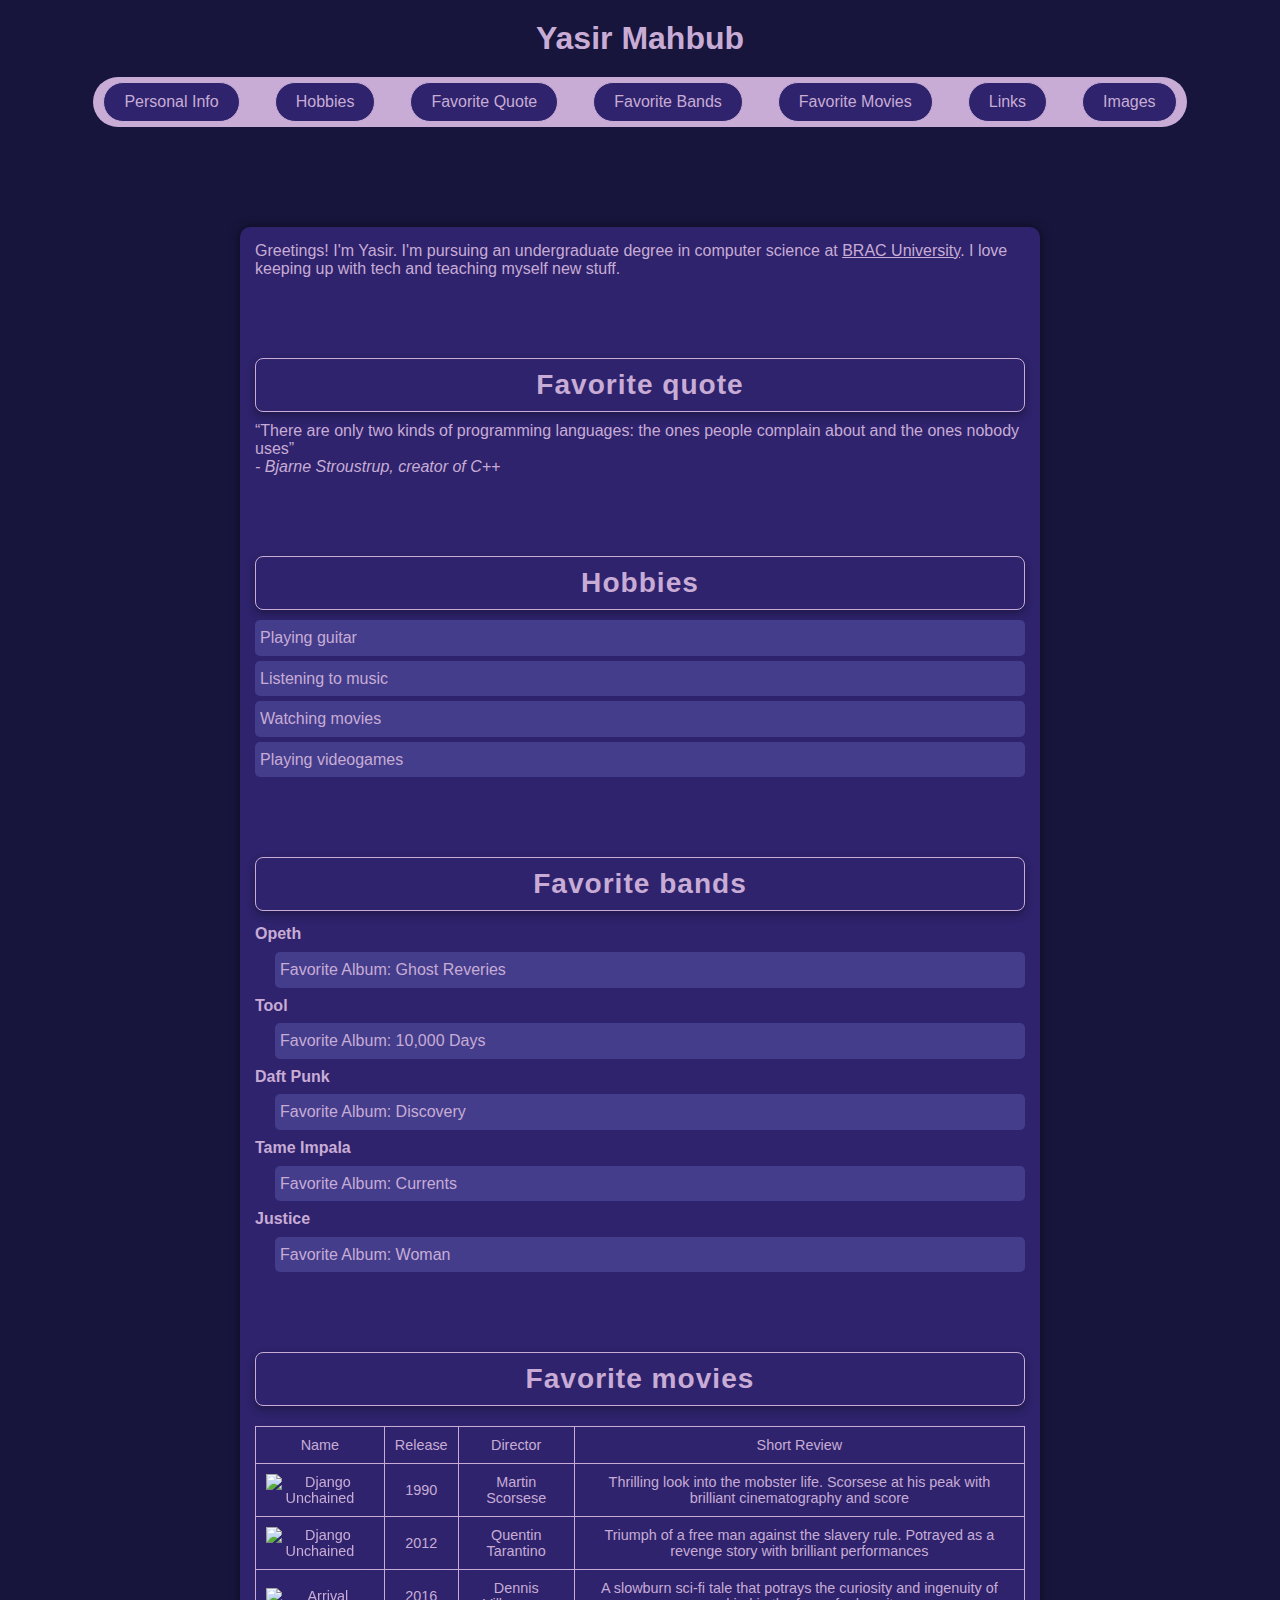
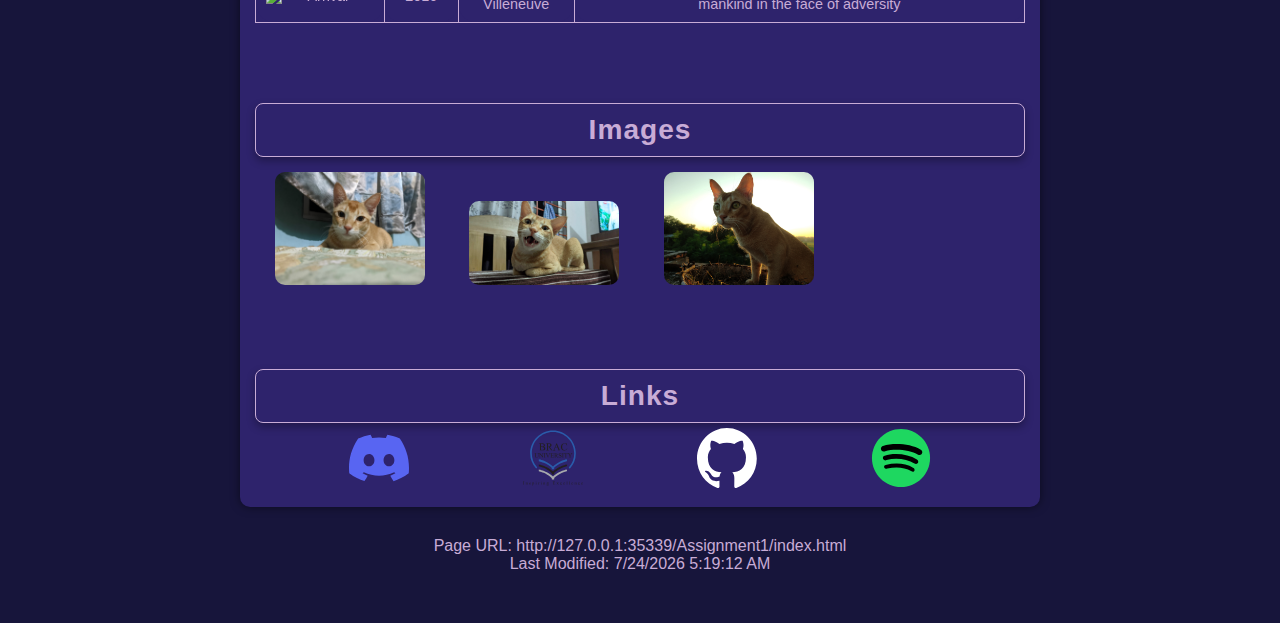
==== commit 4246cc45: "added new page and more images." ====
--- a/Assignment1/index.html
+++ b/Assignment1/index.html
@@ -1,7 +1,6 @@
 <!DOCTYPE html>
 <html lang="en">
-
-  <head>
+<head>
     <meta charset="UTF-8">
     <meta name="viewport" content="width=device-width, initial-scale=1.0">
     <link rel="stylesheet" href="index.css">
@@ -11,204 +10,193 @@
     <link rel="preconnect" href="https://fonts.gstatic.com" crossorigin>
     <link href="https://fonts.googleapis.com/css2?family=Jura:wght@300..700&display=swap" rel="stylesheet">
     <title>Assignment 1 - Yasir Mahbub</title>
-  </head>
-
-  <body>
+</head>
+<body>
     <!-- name -->
     <header>
-      <!-- Name -->
-      <h1 id="name">Yasir Mahbub</h1>
-      <!-- Navbar -->
+        <!-- Name -->
+        <h1 id="name">Yasir Mahbub</h1>
+        <!-- Navbar -->
     </header>
     <!-- nav has to be outside of header for position: sticky to work -->
     <nav id="navbar">
-      <div id="navlinks">
-        <a href="#infoGhost">Personal Info</a>
-        <a href="#hobbiesGhost">Hobbies</a>
-        <a href="#quoteGhost">Favorite Quote</a>
-        <a href="#musicGhost">Favorite Bands</a>
-        <a href="#moviesGhost">Favorite Movies</a>
-        <a href="#linksGhost">Links</a>
-        <a href="#imagesGhost">Images</a>
-      </div>
-    </nav>
+        <div id="navlinks">
+            <a href="#infoGhost">Personal Info</a>
+            <a href="#hobbiesGhost">Hobbies</a>
+            <a href="#quoteGhost">Favorite Quote</a>
+            <a href="#musicGhost">Favorite Bands</a>
+            <a href="#moviesGhost">Favorite Movies</a>
+            <a href="#linksGhost">Links</a>
+            <a href="images.html">Images</a>
+        </div>
+    </nav>  
 
     <!-- personal info -->
     <div class="ghostDiv" id="infoGhost"></div>
-    <div class="personalInfo" id="personalInfo">
-      <div id="blurb">
-        <p>
-          Greetings! I'm Yasir. I'm pursuing an undergraduate degree in computer
-          science at <a href="http://www.bracu.ac.bd">BRAC University</a>. I love keeping up
-          with tech and teaching myself new stuff.
-        </p>
-      </div>
-      <!-- quote -->
-      <div class="ghostDiv" id="quoteGhost"></div>
-      <div class="sectionTitle" id="quoteTitle">
-        <h3>Favorite quote</h3>
-      </div>
-      <div id="quote">
-        <p id="quoteText">“There are only two kinds of programming languages: the ones people complain about and the ones nobody uses”</p>
-        <p id="quoteAuthor"> <i>- Bjarne Stroustrup, creator of C++</i></p>
-      </div>
-      <!-- hobbies -->
-      <div class="ghostDiv" id="hobbiesGhost"></div>
-      <div class="sectionTitle" id="hobbiesTitle">
-        <h3>Hobbies</h3>
-      </div>
-      <div id="hobbies">
-        <ul>
-          <li class="item1">Playing guitar</li>
-          <li class="item2">Listening to music</li>
-          <li class="item3">Watching movies</li>
-          <li class="item4">Playing videogames</li>
-        </ul>
-      </div>
+    <div class= "personalInfo" id="personalInfo">
+        <div id="blurb">
+            <p>
+                Greetings! I'm Yasir. I'm pursuing an undergraduate degree in computer 
+                science at <a href="http://www.bracu.ac.bd">BRAC University</a>. I love keeping up 
+                with tech and teaching myself new stuff. 
+            </p>
+        </div>
+        <!-- quote -->
+        <div class="ghostDiv" id="quoteGhost"></div>
+        <div class="sectionTitle" id="quoteTitle">
+            <h3>Favorite quote</h3>
+        </div>
+        <div id="quote">
+                <p id="quoteText">“There are only two kinds of programming languages: the ones people complain about and the ones nobody uses”</p>
+                <p id="quoteAuthor"> <i>- Bjarne Stroustrup, creator of C++</i></p>
+        </div>
+        <!-- hobbies -->
+        <div class="ghostDiv" id="hobbiesGhost"></div>
+        <div class="sectionTitle" id="hobbiesTitle">
+            <h3>Hobbies</h3>
+        </div>
+        <div id="hobbies">
+            <ul>
+                <li class="item1">Playing guitar</li>
+                <li class="item2">Listening to music</li>
+                <li class="item3">Watching movies</li>
+                <li class="item4">Playing videogames</li>
+            </ul>
+        </div>
+        
+        <!-- link to the table and list later -->
+        <div class="ghostDiv" id="musicGhost"></div>
+        <div class="sectionTitle" id="musicTitle">
+            <h3>Favorite bands</h3>
+        </div>    
+        <div id="listMusic">
+            <ol>
+                <li1><b>Opeth</b></li1>
+                <ul><li>Favorite Album: Ghost Reveries</li></ul>
+                <li2><b>Tool</b></li2>
+                <ul><li>Favorite Album: 10,000 Days</li></ul>
+                <li3><b>Daft Punk</b></li3>
+                <ul><li>Favorite Album: Discovery</li></ul>
+                <li4><b>Tame Impala</b></li4>
+                <ul><li>Favorite Album: Currents</li></ul>
+                <li5><b>Justice</b></li5>
+                <ul><li>Favorite Album: Woman</li></ul>
+            </ol>
+        </div>
+            
+        <!-- movies -->
+        <div class="ghostDiv" id="moviesGhost"></div>
+        <div class="sectionTitle" id="moviesTitle">
+            <h3>Favorite movies</h3>
+        </div>
+        <div id="movies">
+            <div id="tableMovies">
+                <table>
+                    <tr class="rows1">
+                        <td class="columns1">Name</td>
+                        <td class="columns2">Release</td>
+                        <td class="columns3">Director</td>
+                        <td class="columns4">Short Review</td>
+                    </tr>
+                    <tr class="rows2">
+                        <td class="columns1">
+                            <div class="container">
+                                <img src="https://m.media-amazon.com/images/I/517iEyAyR8L._AC_UF894,1000_QL80_.jpg" alt="Django Unchained" class="image">
+                                <div class="overlay">Goodfellas</div>
+                            </div>
+                        </td>
+                        <td class="columns2">1990</td>
+                        <td class="columns3">Martin Scorsese</td>
+                        <td class="columns4">Thrilling look into the mobster life. Scorsese at his peak with brilliant cinematography and score</td>
+                    </tr>
+                    <tr class="rows3">
+                        <td class="columns1">
+                            <div class="container">
+                                <img src="https://ew.com/thmb/K0r_HTo6_hHJG_xBLCebxux_lT4=/1500x0/filters:no_upscale():max_bytes(150000):strip_icc()/django-poster_510-71504b1775e5459c8787e9a31001d867.jpg" alt="Django Unchained" class="image">
+                                <div class="overlay">Django Unchained</div>
+                            </div>
+                        </td>
+                        <td class="columns2">2012</td>
+                        <td class="columns3">Quentin Tarantino</td>
+                        <td class="columns4">Triumph of a free man against the slavery rule. Potrayed as a revenge story with brilliant performances</td>
+                    </tr>
+                    <tr class="rows4">
+                        <td class="columns1">
+                            <div class="container">
+                                <img src="https://m.media-amazon.com/images/I/61qqTuTHxaL._AC_UF894,1000_QL80_.jpg" alt="Arrival" class="image">
+                                <div class="overlay">Arrival</div>
+                            </div>
+                        </td>
+                        <td class="columns2">2016</td>
+                        <td class="columns3">Dennis Villeneuve</td>
+                        <td class="columns4">A slowburn sci-fi tale that potrays the curiosity and ingenuity of mankind in the face of adversity</td>
+                    </tr>
+                </table>
+            </div>
+        </div>
+        
+        <!-- images -->
+        <div class="ghostDiv" id="imagesGhost"></div>
+        <div class="sectionTitle" id="imagesTitle">
+            <h3>Images</h3>
+        </div>
+        <div id="images">
+                <div id="image">
+                    <img src="nacho.jpg" alt="Nacho the cat">
+                    <img src="nacho2.jpg" alt="">
+                    <img src="nacho3.jpg" alt="">
+                </div>
+        </div>
+        <!-- links -->
+        <div class="ghostDiv" id="linksGhost"></div>
+        <div id="linksTitle" class="sectionTitle" >
+            <h3>Links</h3>
+        </div>
+        
+        <div class="links">
 
-      <!-- link to the table and list later -->
-      <div class="ghostDiv" id="musicGhost"></div>
-      <div class="sectionTitle" id="musicTitle">
-        <h3>Favorite bands</h3>
-      </div>
-      <div id="listMusic">
-        <ol>
-          <li1><b>Opeth</b></li1>
-          <ul>
-            <li>Favorite Album: Ghost Reveries</li>
-          </ul>
-          <li2><b>Tool</b></li2>
-          <ul>
-            <li>Favorite Album: 10,000 Days</li>
-          </ul>
-          <li3><b>Daft Punk</b></li3>
-          <ul>
-            <li>Favorite Album: Discovery</li>
-          </ul>
-          <li4><b>Tame Impala</b></li4>
-          <ul>
-            <li>Favorite Album: Currents</li>
-          </ul>
-          <li5><b>Justice</b></li5>
-          <ul>
-            <li>Favorite Album: Woman</li>
-          </ul>
-        </ol>
-      </div>
-
-      <!-- movies -->
-      <div class="ghostDiv" id="moviesGhost"></div>
-      <div class="sectionTitle" id="moviesTitle">
-        <h3>Favorite movies</h3>
-      </div>
-      <div id="movies">
-        <div id="tableMovies">
-          <table>
-            <tr class="rows1">
-              <td class="columns1">Name</td>
-              <td class="columns2">Release</td>
-              <td class="columns3">Director</td>
-              <td class="columns4">Short Review</td>
-            </tr>
-            <tr class="rows2">
-              <td class="columns1">
-                <div class="container">
-                  <img src="https://m.media-amazon.com/images/I/517iEyAyR8L._AC_UF894,1000_QL80_.jpg" alt="Django Unchained" class="image">
-                  <div class="overlay">Goodfellas</div>
-                </div>
-              </td>
-              <td class="columns2">1990</td>
-              <td class="columns3">Martin Scorsese</td>
-              <td class="columns4">Thrilling look into the mobster life. Scorsese at his peak with brilliant cinematography and score</td>
-            </tr>
-            <tr class="rows3">
-              <td class="columns1">
-                <div class="container">
-                  <img src="https://ew.com/thmb/K0r_HTo6_hHJG_xBLCebxux_lT4=/1500x0/filters:no_upscale():max_bytes(150000):strip_icc()/django-poster_510-71504b1775e5459c8787e9a31001d867.jpg" alt="Django Unchained" class="image">
-                  <div class="overlay">Django Unchained</div>
-                </div>
-              </td>
-              <td class="columns2">2012</td>
-              <td class="columns3">Quentin Tarantino</td>
-              <td class="columns4">Triumph of a free man against the slavery rule. Potrayed as a revenge story with brilliant performances</td>
-            </tr>
-            <tr class="rows4">
-              <td class="columns1">
-                <div class="container">
-                  <img src="https://m.media-amazon.com/images/I/61qqTuTHxaL._AC_UF894,1000_QL80_.jpg" alt="Arrival" class="image">
-                  <div class="overlay">Arrival</div>
-                </div>
-              </td>
-              <td class="columns2">2016</td>
-              <td class="columns3">Dennis Villeneuve</td>
-              <td class="columns4">A slowburn sci-fi tale that potrays the curiosity and ingenuity of mankind in the face of adversity</td>
-            </tr>
-          </table>
-        </div>
-      </div>
-
-      <!-- images -->
-      <div class="ghostDiv" id="imagesGhost"></div>
-      <div class="sectionTitle" id="imagesTitle">
-        <h3>Images</h3>
-      </div>
-      <div id="images">
-        <div id="image">
-          <img src="IMG_20221019_224527127.jpg" alt="Nacho the cat" id="internal" text="Nacho!">
-          <img src="" alt="" id="external">
-        </div>
-      </div>
-      <!-- links -->
-      <div class="ghostDiv" id="linksGhost"></div>
-      <div id="linksTitle" class="sectionTitle">
-        <h3>Links</h3>
-      </div>
-
-      <div class="links">
-
-        <div class="linkContainer">
-          <img src="discord-icon-svgrepo-com.svg" alt="" class="linkIcon">
-          <div class="linkText">
-            <a href="https://discord.gg/8ukBMGew">Discord</a>
-          </div>
-        </div>
-
-        <div class="linkContainer">
-          <img src="bracuICON.svg" alt="" class="linkIcon">
-
-          <div class="linkText">
-            <a href="https://www.bracu.ac.bd">BRACU</a></div>
-        </div>
-
-        <div class="linkContainer">
-          <img src="github-mark-white.svg" alt="" class="linkIcon">
-          <div class="linkText">
-            <a href="https://github.com/arcturusX1">Github</a>
-          </div>
-        </div>
-
-        <div class="linkContainer">
-          <img src="Spotify_icon.svg" alt="" class="linkIcon">
-          <div class="linkText">
-            <a href="https://open.spotify.com/user/wlw0x8ox66ckyjnu6glvp8vuv">Spotify</a>
-          </div>
-        </div>
-      </div>
+            <div class="linkContainer">
+                <img src="discord-icon-svgrepo-com.svg" alt="" class="linkIcon">
+                <div class="linkText">
+                    <a href="https://discord.gg/8ukBMGew">Discord</a>
+                </div>
+            </div>
+            
+            <div class="linkContainer">
+                <img src="bracuICON.svg" alt="" class="linkIcon">
+                
+                <div class="linkText">
+                    <a href="https://www.bracu.ac.bd">BRACU</a></div>
+            </div>
+            
+            <div class="linkContainer">
+                <img src="github-mark-white.svg" alt="" class="linkIcon">
+                <div class="linkText">
+                    <a href="https://github.com/arcturusX1">Github</a>
+                </div>
+            </div>
+            
+            <div class="linkContainer">
+                <img src="Spotify_icon.svg" alt="" class="linkIcon">
+                <div class="linkText">
+                    <a href="https://open.spotify.com/user/wlw0x8ox66ckyjnu6glvp8vuv">Spotify</a>
+                </div>
+            </div>
+        </div>
     </div>
-
+    
     <footer id="pageInfo" class="footer"></footer>
     <script>
-    document.addEventListener('DOMContentLoaded', function() {
-      const footer = document.getElementById('pageInfo');
-      const lastModified = new Date(document.lastModified);
-      const formattedDate = lastModified.toLocaleDateString() + ' ' + lastModified.toLocaleTimeString();
-
-      footer.innerHTML = `
+        document.addEventListener('DOMContentLoaded', function() {
+        const footer = document.getElementById('pageInfo');
+        const lastModified = new Date(document.lastModified);
+        const formattedDate = lastModified.toLocaleDateString() + ' ' + lastModified.toLocaleTimeString();
+        
+        footer.innerHTML = `
             <p>Page URL: ${window.location.href}</p>
             <p>Last Modified: ${formattedDate}</p>
         `;
     });
     </script>
-  </body>
-
+</body>
 </html>--- a/Assignment1/index.css
+++ b/Assignment1/index.css
@@ -229,10 +229,11 @@
 
 /* Image Section */
 #images img {
-  width: 100px;
-  height: auto;
-  margin: 5px;
+  display:inline-block;
+  margin: 10px 20px 0px 20px ;
+  max-width: 150px;
   border-radius: 10px;
+  align-items: center;
   transition: transform 0.3s ease;
 }
 
@@ -312,6 +313,7 @@
   opacity: 1;
 }
 
+/* same as movie table, classes renamed */
 .links{
   display: flex;
   gap: 20px;
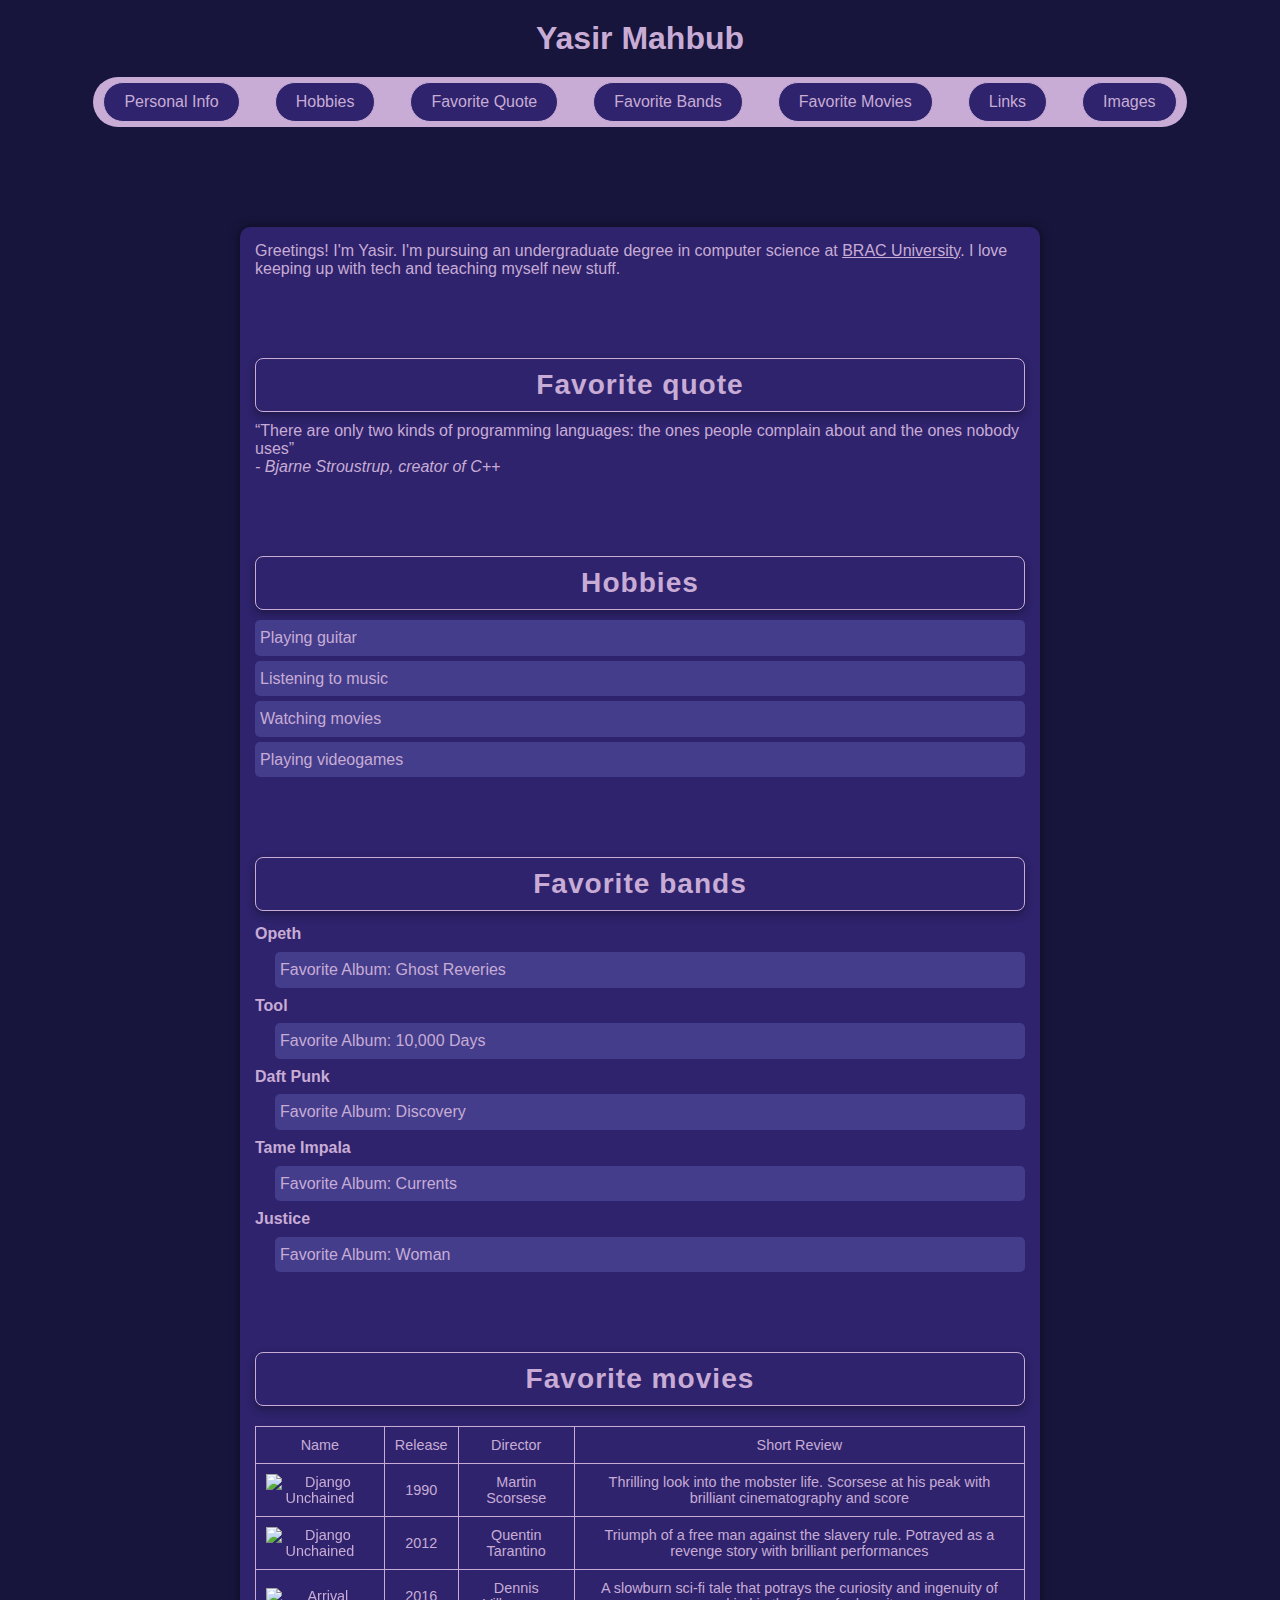
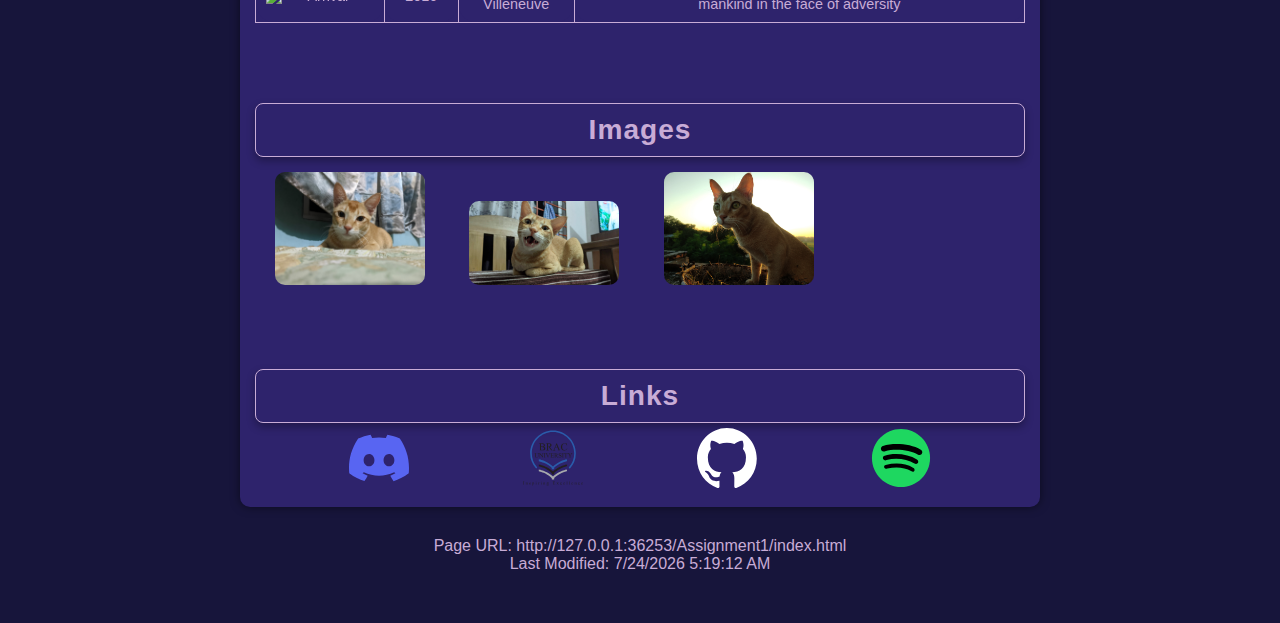
==== commit f192cb1c: "cleaned up directory" ====
--- a/Assignment1/index.html
+++ b/Assignment1/index.html
@@ -3,7 +3,7 @@
 <head>
     <meta charset="UTF-8">
     <meta name="viewport" content="width=device-width, initial-scale=1.0">
-    <link rel="stylesheet" href="index.css">
+    <link rel="stylesheet" href="static/css/index.css">
     <link rel="preconnect" href="https://fonts.googleapis.com">
     <link rel="preconnect" href="https://fonts.gstatic.com" crossorigin>
     <link rel="preconnect" href="https://fonts.googleapis.com">
@@ -142,9 +142,9 @@
         </div>
         <div id="images">
                 <div id="image">
-                    <img src="nacho.jpg" alt="Nacho the cat">
-                    <img src="nacho2.jpg" alt="">
-                    <img src="nacho3.jpg" alt="">
+                    <img src="static/images/nacho.jpg" alt="Nacho the cat">
+                    <img src="static/images/nacho2.jpg" alt="">
+                    <img src="static/images/nacho3.jpg" alt="">
                 </div>
         </div>
         <!-- links -->
@@ -156,28 +156,28 @@
         <div class="links">
 
             <div class="linkContainer">
-                <img src="discord-icon-svgrepo-com.svg" alt="" class="linkIcon">
+                <img src="static/images/discord-icon-svgrepo-com.svg" alt="" class="linkIcon">
                 <div class="linkText">
                     <a href="https://discord.gg/8ukBMGew">Discord</a>
                 </div>
             </div>
             
             <div class="linkContainer">
-                <img src="bracuICON.svg" alt="" class="linkIcon">
+                <img src="static/images/bracuICON.svg" alt="" class="linkIcon">
                 
                 <div class="linkText">
                     <a href="https://www.bracu.ac.bd">BRACU</a></div>
             </div>
             
             <div class="linkContainer">
-                <img src="github-mark-white.svg" alt="" class="linkIcon">
+                <img src="static/images/github-mark-white.svg" alt="" class="linkIcon">
                 <div class="linkText">
                     <a href="https://github.com/arcturusX1">Github</a>
                 </div>
             </div>
             
             <div class="linkContainer">
-                <img src="Spotify_icon.svg" alt="" class="linkIcon">
+                <img src="static/images/Spotify_icon.svg" alt="" class="linkIcon">
                 <div class="linkText">
                     <a href="https://open.spotify.com/user/wlw0x8ox66ckyjnu6glvp8vuv">Spotify</a>
                 </div>
--- a/Assignment1/static/css/index.css
+++ b/Assignment1/static/css/index.css
@@ -0,0 +1,362 @@
+/* General Reset */
+* {
+  margin: 0;
+  padding: 0;
+  box-sizing: border-box;
+  font-family: Arial, sans-serif;
+  color: #C8ACD6;
+}
+
+html {
+  scroll-behavior: smooth;
+}
+
+/* Body Styling */
+body {
+  background-color: #17153B;
+  display: flex;
+  flex-direction: column;
+  align-items: center;
+  padding: 20px;
+}
+.ghostDiv{
+  padding: 20px 0px;
+  margin: 20px 10px;
+}
+
+/* Header Styling */
+#name {
+  font-size: 1.5rem;
+  color: #C8ACD6;
+  text-align: center;
+  margin-bottom: px;
+  animation: fadeIn 1s ease-in-out;
+}
+
+/* Navbar Styling */
+
+#navbar {
+  display: flex;
+  flex-direction: row;
+  align-items: center;
+  margin: 20px 0;
+  position: sticky;
+  top: 0;
+  overflow: hidden;
+}
+
+
+/* Links Container */
+#navlinks {
+  display: flex;
+  /* Align links in a row */
+  gap: 15px;
+  /* Space between links */
+  flex-wrap: wrap;
+  /* Allow wrapping on smaller screens */
+  justify-content: center;
+  background-color: #C8ACD6;
+  border-radius: 25px;
+}
+
+#navlinks:hover{
+  opacity: 1;
+}
+
+
+/* Link Buttons */
+
+#navlinks a {
+  text-decoration: none;
+  color: #C8ACD6;
+  font-size: 1rem;
+  padding: 10px 20px;
+  margin: 5px 10px;
+  background-color: #2E236C;
+  border-radius: 20px;
+  border-color:#C8ACD6;
+  border-style: solid;
+  border-width: 0.5px;
+  transition: background-color 0.3s ease, transform 0.3s ease;
+  z-index: 2;
+}
+
+
+/* Hover Effect */
+
+#navlinks a:hover {
+  background-color: #4E3D92;
+  /* Lighter shade on hover */
+  transform: scale(1.05);
+  /* Slightly enlarge on hover */
+}
+
+#navlinks a:hover {
+  background-color: #433D8B;
+}
+#navlinks {
+  display: flex;
+  /* Align links in a row */
+  gap: 15px;
+  /* Space between links */
+  flex-wrap: wrap;
+  /* Allow wrapping on smaller screens */
+  justify-content: center;
+}
+
+
+/* Link Buttons */
+
+#links a {
+  text-decoration: none;
+  color: #C8ACD6;
+  font-size: 1rem;
+  padding: 10px 20px;
+  background-color: #2E236C;
+  border-radius: 20px;
+  /* border-color:#C8ACD6; */
+  /* border-style: solid; */
+  /* border-width: 0.5px; */
+  transition: background-color 0.3s ease, transform 0.3s ease;
+}
+
+
+/* Hover Effect */
+
+#links a:hover {
+  background-color: #4E3D92;
+  /* Lighter shade on hover */
+  transform: scale(1.01);
+  /* Slightly enlarge on hover */
+}
+
+#links a:hover {
+  background-color: #433D8B;
+}
+#links {
+  display: flex;
+  /* Align links in a row */
+  gap: 15px;
+  /* Space between links */
+  flex-wrap: wrap;
+  /* Allow wrapping on smaller screens */
+  justify-content: center;
+}
+
+
+
+/* Content Sections */
+.personalInfo {
+  max-width: 800px;
+  background-color: #2E236C;
+  padding: 20px;
+  border-radius: 10px;
+  box-shadow: 0px 0px 10px rgba(0, 0, 0, 0.5);
+}
+
+
+#quote,
+#hobbies,
+#listMusic,
+#movies {
+  margin: 10px 0;
+}
+
+#blurb{
+  margin: 10px, 20px;
+}
+
+/* Hobbies and Music List Styling */
+ul,
+ol {
+  list-style: none;
+  padding-left: 0;
+  font-size: 1rem;
+  line-height: 1.6;
+}
+
+ol>li {
+  color: #C8ACD6;
+}
+
+ul>li,
+ol>li {
+  background-color: #433D8B;
+  padding: 5px;
+  margin: 5px 0;
+  border-radius: 5px;
+}
+
+/* Music Section Styling */
+#listMusic ol>li {
+  font-size: 1.2rem;
+  font-weight: bold;
+  color: #C8ACD6;
+  margin-top: 10px;
+}
+
+#listMusic ul>li {
+  font-size: 1rem;
+  color: #C8ACD6;
+  margin-left: 20px;
+}
+
+/* Table Styling */
+table {
+  width: 100%;
+  border-collapse: collapse;
+  margin: 20px 0;
+}
+
+table,
+td,
+th {
+  border: 1px solid #C8ACD6;
+}
+
+th,
+td {
+  padding: 10px;
+  text-align: center;
+  font-size: 0.9rem;
+  color: #C8ACD6;
+  border-radius: 20px;
+}
+
+tr:nth-child(even) {
+  background-color: #2E236C;
+}
+
+/* Image Section */
+#images img {
+  display:inline-block;
+  margin: 10px 20px 0px 20px ;
+  max-width: 150px;
+  border-radius: 10px;
+  align-items: center;
+  transition: transform 0.3s ease;
+}
+
+#images img:hover {
+  transform: scale(1.1);
+}
+
+/* Animations */
+@keyframes fadeIn {
+  from {
+    opacity: 0;
+  }
+
+  to {
+    opacity: 1;
+  }
+}
+
+.sectionTitle {
+  font-size: 1.5rem;
+  color: #C8ACD6;
+  margin: 20px 0 5px;
+  text-align: center;
+  background-color: #2E236C;
+  padding: 10px;
+  border-radius: 8px;
+  border-style: solid;
+  border-width: 0.2px;
+  box-shadow: 0 4px 8px rgba(0, 0, 0, 0.3);
+  letter-spacing: 1px;
+  animation: fadeIn 0.8s ease-in-out;
+}
+
+
+#name {
+  font-size: 2rem;
+}
+
+.personalInfo {
+  padding: 15px;
+}
+
+/* Movie Table overlay + image container. Adjust the width as needed */
+.container {
+  position: relative;
+  height: relative;
+  width: relative;
+  max-width: 300px;
+  z-index: 1;
+}
+
+.image {
+  display: inline-flex;
+  width: 100%;
+  height: auto;
+}
+
+/* Movie Table Overlay - lays on top of the container and over the image */
+.overlay {
+  position: absolute;
+  bottom: 0;
+  background: rgb(0, 0, 0);
+  background: rgba(0, 0, 0, 0.8);
+  /* Black see-through */
+  color: #f1f1f1;
+  width: 100%;
+  transition: .2s ease;
+  opacity: 0;
+  color: white;
+  font-size: 20px;
+  padding: 20px;
+  text-align: center;
+}
+
+/* When you mouse over the container, fade in the overlay title */
+.container:hover .overlay {
+  opacity: 1;
+}
+
+/* same as movie table, classes renamed */
+.links{
+  display: flex;
+  gap: 20px;
+  justify-content: space-evenly;
+  align-items: center;
+}
+
+.linkContainer{
+  position: relative;
+  height: relative;
+  width: relative;
+  max-width: 300px;
+  z-index: 1;
+}
+
+.linkIcon{
+  width: 60px;
+  height: 60px;
+}
+
+.linkText{
+  position: absolute;
+  bottom: 0;
+  background: rgb(0, 0, 0);
+  background: rgba(0, 0, 0, 0.8);
+  /* Black see-through */
+  color: #f1f1f1;
+  width: 100%;
+  transition: .2s ease;
+  opacity: 0;
+  color: white;
+  font-size: 18px;
+  padding: 20px 30px 20px 0px;
+  text-align: center;
+}
+
+.linkContainer:hover .linkText{
+  opacity: 1;
+}
+
+.footer{
+  margin: auto;
+  padding: 30px 30px;
+  text-align: center;
+  
+}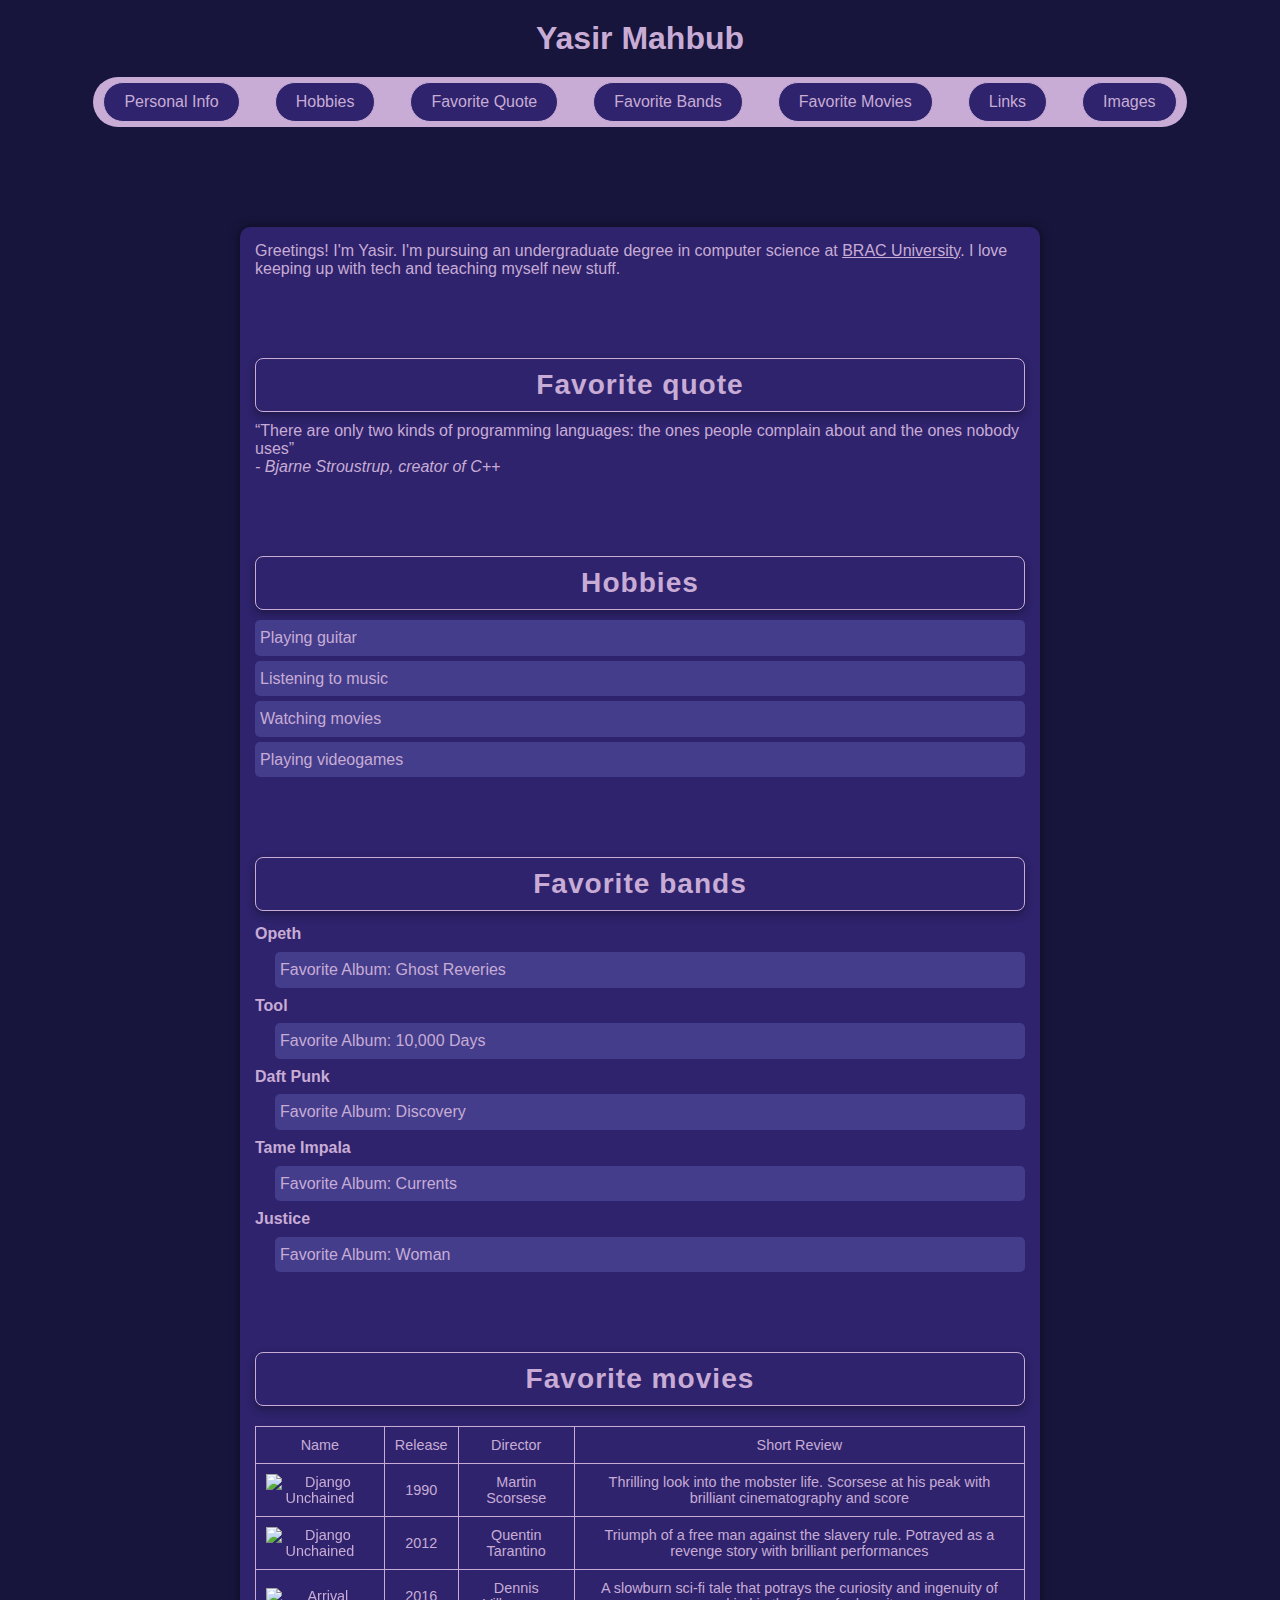
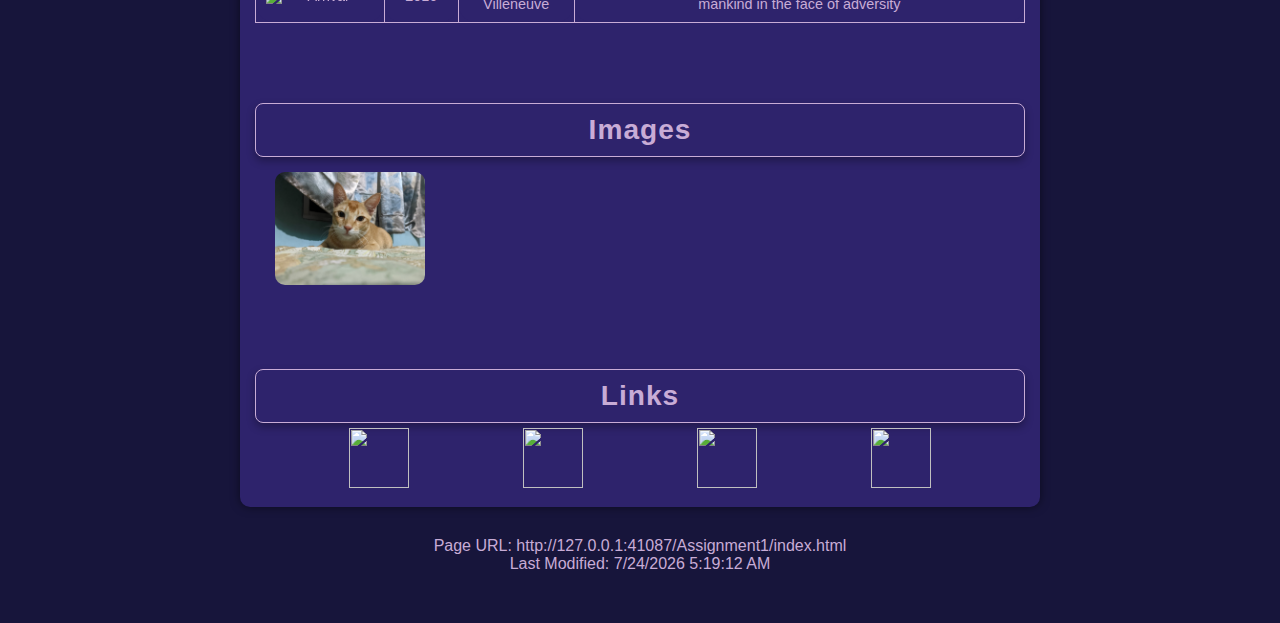
==== commit 4c640116: "Merge branch 'main' of https://github.com/arcturusX1/CSE391-Assignments" ====
--- a/Assignment1/index.html
+++ b/Assignment1/index.html
@@ -1,6 +1,7 @@
 <!DOCTYPE html>
 <html lang="en">
-<head>
+
+  <head>
     <meta charset="UTF-8">
     <meta name="viewport" content="width=device-width, initial-scale=1.0">
     <link rel="stylesheet" href="static/css/index.css">
@@ -9,194 +10,207 @@
     <link rel="preconnect" href="https://fonts.googleapis.com">
     <link rel="preconnect" href="https://fonts.gstatic.com" crossorigin>
     <link href="https://fonts.googleapis.com/css2?family=Jura:wght@300..700&display=swap" rel="stylesheet">
+    <link rel="preconnect" href="https://fonts.gstatic.com" crossorigin>
+    <link href="https://fonts.googleapis.com/css2?family=Jura:wght@300..700&display=swap" rel="stylesheet">
     <title>Assignment 1 - Yasir Mahbub</title>
-</head>
-<body>
+  </head>
+
+  <body>
     <!-- name -->
     <header>
-        <!-- Name -->
-        <h1 id="name">Yasir Mahbub</h1>
-        <!-- Navbar -->
+      <!-- Name -->
+      <h1 id="name">Yasir Mahbub</h1>
+      <!-- Navbar -->
     </header>
     <!-- nav has to be outside of header for position: sticky to work -->
     <nav id="navbar">
-        <div id="navlinks">
-            <a href="#infoGhost">Personal Info</a>
-            <a href="#hobbiesGhost">Hobbies</a>
-            <a href="#quoteGhost">Favorite Quote</a>
-            <a href="#musicGhost">Favorite Bands</a>
-            <a href="#moviesGhost">Favorite Movies</a>
-            <a href="#linksGhost">Links</a>
-            <a href="images.html">Images</a>
-        </div>
-    </nav>  
+      <div id="navlinks">
+        <a href="#infoGhost">Personal Info</a>
+        <a href="#hobbiesGhost">Hobbies</a>
+        <a href="#quoteGhost">Favorite Quote</a>
+        <a href="#musicGhost">Favorite Bands</a>
+        <a href="#moviesGhost">Favorite Movies</a>
+        <a href="#linksGhost">Links</a>
+        <a href="#imagesGhost">Images</a>
+      </div>
+    </nav>
 
     <!-- personal info -->
     <div class="ghostDiv" id="infoGhost"></div>
-    <div class= "personalInfo" id="personalInfo">
-        <div id="blurb">
-            <p>
-                Greetings! I'm Yasir. I'm pursuing an undergraduate degree in computer 
-                science at <a href="http://www.bracu.ac.bd">BRAC University</a>. I love keeping up 
-                with tech and teaching myself new stuff. 
-            </p>
-        </div>
-        <!-- quote -->
-        <div class="ghostDiv" id="quoteGhost"></div>
-        <div class="sectionTitle" id="quoteTitle">
-            <h3>Favorite quote</h3>
-        </div>
-        <div id="quote">
-                <p id="quoteText">“There are only two kinds of programming languages: the ones people complain about and the ones nobody uses”</p>
-                <p id="quoteAuthor"> <i>- Bjarne Stroustrup, creator of C++</i></p>
-        </div>
-        <!-- hobbies -->
-        <div class="ghostDiv" id="hobbiesGhost"></div>
-        <div class="sectionTitle" id="hobbiesTitle">
-            <h3>Hobbies</h3>
-        </div>
-        <div id="hobbies">
-            <ul>
-                <li class="item1">Playing guitar</li>
-                <li class="item2">Listening to music</li>
-                <li class="item3">Watching movies</li>
-                <li class="item4">Playing videogames</li>
-            </ul>
-        </div>
-        
-        <!-- link to the table and list later -->
-        <div class="ghostDiv" id="musicGhost"></div>
-        <div class="sectionTitle" id="musicTitle">
-            <h3>Favorite bands</h3>
-        </div>    
-        <div id="listMusic">
-            <ol>
-                <li1><b>Opeth</b></li1>
-                <ul><li>Favorite Album: Ghost Reveries</li></ul>
-                <li2><b>Tool</b></li2>
-                <ul><li>Favorite Album: 10,000 Days</li></ul>
-                <li3><b>Daft Punk</b></li3>
-                <ul><li>Favorite Album: Discovery</li></ul>
-                <li4><b>Tame Impala</b></li4>
-                <ul><li>Favorite Album: Currents</li></ul>
-                <li5><b>Justice</b></li5>
-                <ul><li>Favorite Album: Woman</li></ul>
-            </ol>
-        </div>
-            
-        <!-- movies -->
-        <div class="ghostDiv" id="moviesGhost"></div>
-        <div class="sectionTitle" id="moviesTitle">
-            <h3>Favorite movies</h3>
-        </div>
-        <div id="movies">
-            <div id="tableMovies">
-                <table>
-                    <tr class="rows1">
-                        <td class="columns1">Name</td>
-                        <td class="columns2">Release</td>
-                        <td class="columns3">Director</td>
-                        <td class="columns4">Short Review</td>
-                    </tr>
-                    <tr class="rows2">
-                        <td class="columns1">
-                            <div class="container">
-                                <img src="https://m.media-amazon.com/images/I/517iEyAyR8L._AC_UF894,1000_QL80_.jpg" alt="Django Unchained" class="image">
-                                <div class="overlay">Goodfellas</div>
-                            </div>
-                        </td>
-                        <td class="columns2">1990</td>
-                        <td class="columns3">Martin Scorsese</td>
-                        <td class="columns4">Thrilling look into the mobster life. Scorsese at his peak with brilliant cinematography and score</td>
-                    </tr>
-                    <tr class="rows3">
-                        <td class="columns1">
-                            <div class="container">
-                                <img src="https://ew.com/thmb/K0r_HTo6_hHJG_xBLCebxux_lT4=/1500x0/filters:no_upscale():max_bytes(150000):strip_icc()/django-poster_510-71504b1775e5459c8787e9a31001d867.jpg" alt="Django Unchained" class="image">
-                                <div class="overlay">Django Unchained</div>
-                            </div>
-                        </td>
-                        <td class="columns2">2012</td>
-                        <td class="columns3">Quentin Tarantino</td>
-                        <td class="columns4">Triumph of a free man against the slavery rule. Potrayed as a revenge story with brilliant performances</td>
-                    </tr>
-                    <tr class="rows4">
-                        <td class="columns1">
-                            <div class="container">
-                                <img src="https://m.media-amazon.com/images/I/61qqTuTHxaL._AC_UF894,1000_QL80_.jpg" alt="Arrival" class="image">
-                                <div class="overlay">Arrival</div>
-                            </div>
-                        </td>
-                        <td class="columns2">2016</td>
-                        <td class="columns3">Dennis Villeneuve</td>
-                        <td class="columns4">A slowburn sci-fi tale that potrays the curiosity and ingenuity of mankind in the face of adversity</td>
-                    </tr>
-                </table>
-            </div>
-        </div>
-        
-        <!-- images -->
-        <div class="ghostDiv" id="imagesGhost"></div>
-        <div class="sectionTitle" id="imagesTitle">
-            <h3>Images</h3>
-        </div>
-        <div id="images">
-                <div id="image">
-                    <img src="static/images/nacho.jpg" alt="Nacho the cat">
-                    <img src="static/images/nacho2.jpg" alt="">
-                    <img src="static/images/nacho3.jpg" alt="">
+    <div class="personalInfo" id="personalInfo">
+      <div id="blurb">
+        <p>
+          Greetings! I'm Yasir. I'm pursuing an undergraduate degree in computer
+          science at <a href="http://www.bracu.ac.bd">BRAC University</a>. I love keeping up
+          with tech and teaching myself new stuff.
+        </p>
+      </div>
+      <!-- quote -->
+      <div class="ghostDiv" id="quoteGhost"></div>
+      <div class="sectionTitle" id="quoteTitle">
+        <h3>Favorite quote</h3>
+      </div>
+      <div id="quote">
+        <p id="quoteText">“There are only two kinds of programming languages: the ones people complain about and the ones nobody uses”</p>
+        <p id="quoteAuthor"> <i>- Bjarne Stroustrup, creator of C++</i></p>
+      </div>
+      <!-- hobbies -->
+      <div class="ghostDiv" id="hobbiesGhost"></div>
+      <div class="sectionTitle" id="hobbiesTitle">
+        <h3>Hobbies</h3>
+      </div>
+      <div id="hobbies">
+        <ul>
+          <li class="item1">Playing guitar</li>
+          <li class="item2">Listening to music</li>
+          <li class="item3">Watching movies</li>
+          <li class="item4">Playing videogames</li>
+        </ul>
+      </div>
+
+      <!-- link to the table and list later -->
+      <div class="ghostDiv" id="musicGhost"></div>
+      <div class="sectionTitle" id="musicTitle">
+        <h3>Favorite bands</h3>
+      </div>
+      <div id="listMusic">
+        <ol>
+          <li1><b>Opeth</b></li1>
+          <ul>
+            <li>Favorite Album: Ghost Reveries</li>
+          </ul>
+          <li2><b>Tool</b></li2>
+          <ul>
+            <li>Favorite Album: 10,000 Days</li>
+          </ul>
+          <li3><b>Daft Punk</b></li3>
+          <ul>
+            <li>Favorite Album: Discovery</li>
+          </ul>
+          <li4><b>Tame Impala</b></li4>
+          <ul>
+            <li>Favorite Album: Currents</li>
+          </ul>
+          <li5><b>Justice</b></li5>
+          <ul>
+            <li>Favorite Album: Woman</li>
+          </ul>
+        </ol>
+      </div>
+
+      <!-- movies -->
+      <div class="ghostDiv" id="moviesGhost"></div>
+      <div class="sectionTitle" id="moviesTitle">
+        <h3>Favorite movies</h3>
+      </div>
+      <div id="movies">
+        <div id="tableMovies">
+          <table>
+            <tr class="rows1">
+              <td class="columns1">Name</td>
+              <td class="columns2">Release</td>
+              <td class="columns3">Director</td>
+              <td class="columns4">Short Review</td>
+            </tr>
+            <tr class="rows2">
+              <td class="columns1">
+                <div class="container">
+                  <img src="https://m.media-amazon.com/images/I/517iEyAyR8L._AC_UF894,1000_QL80_.jpg" alt="Django Unchained" class="image">
+                  <div class="overlay">Goodfellas</div>
                 </div>
-        </div>
-        <!-- links -->
-        <div class="ghostDiv" id="linksGhost"></div>
-        <div id="linksTitle" class="sectionTitle" >
-            <h3>Links</h3>
-        </div>
-        
-        <div class="links">
-
-            <div class="linkContainer">
-                <img src="static/images/discord-icon-svgrepo-com.svg" alt="" class="linkIcon">
-                <div class="linkText">
-                    <a href="https://discord.gg/8ukBMGew">Discord</a>
+              </td>
+              <td class="columns2">1990</td>
+              <td class="columns3">Martin Scorsese</td>
+              <td class="columns4">Thrilling look into the mobster life. Scorsese at his peak with brilliant cinematography and score</td>
+            </tr>
+            <tr class="rows3">
+              <td class="columns1">
+                <div class="container">
+                  <img src="https://ew.com/thmb/K0r_HTo6_hHJG_xBLCebxux_lT4=/1500x0/filters:no_upscale():max_bytes(150000):strip_icc()/django-poster_510-71504b1775e5459c8787e9a31001d867.jpg" alt="Django Unchained" class="image">
+                  <div class="overlay">Django Unchained</div>
                 </div>
-            </div>
-            
-            <div class="linkContainer">
-                <img src="static/images/bracuICON.svg" alt="" class="linkIcon">
-                
-                <div class="linkText">
-                    <a href="https://www.bracu.ac.bd">BRACU</a></div>
-            </div>
-            
-            <div class="linkContainer">
-                <img src="static/images/github-mark-white.svg" alt="" class="linkIcon">
-                <div class="linkText">
-                    <a href="https://github.com/arcturusX1">Github</a>
+              </td>
+              <td class="columns2">2012</td>
+              <td class="columns3">Quentin Tarantino</td>
+              <td class="columns4">Triumph of a free man against the slavery rule. Potrayed as a revenge story with brilliant performances</td>
+            </tr>
+            <tr class="rows4">
+              <td class="columns1">
+                <div class="container">
+                  <img src="https://m.media-amazon.com/images/I/61qqTuTHxaL._AC_UF894,1000_QL80_.jpg" alt="Arrival" class="image">
+                  <div class="overlay">Arrival</div>
                 </div>
-            </div>
-            
-            <div class="linkContainer">
-                <img src="static/images/Spotify_icon.svg" alt="" class="linkIcon">
-                <div class="linkText">
-                    <a href="https://open.spotify.com/user/wlw0x8ox66ckyjnu6glvp8vuv">Spotify</a>
-                </div>
-            </div>
-        </div>
+              </td>
+              <td class="columns2">2016</td>
+              <td class="columns3">Dennis Villeneuve</td>
+              <td class="columns4">A slowburn sci-fi tale that potrays the curiosity and ingenuity of mankind in the face of adversity</td>
+            </tr>
+          </table>
+        </div>
+      </div>
+
+      <!-- images -->
+      <div class="ghostDiv" id="imagesGhost"></div>
+      <div class="sectionTitle" id="imagesTitle">
+        <h3>Images</h3>
+      </div>
+      <div id="images">
+        <div id="image">
+          <img src="IMG_20221019_224527127.jpg" alt="Nacho the cat" id="internal" text="Nacho!">
+          <img src="" alt="" id="external">
+        </div>
+      </div>
+      <!-- links -->
+      <div class="ghostDiv" id="linksGhost"></div>
+      <div id="linksTitle" class="sectionTitle">
+        <h3>Links</h3>
+      </div>
+
+      <div class="links">
+
+        <div class="linkContainer">
+          <img src="discord-icon-svgrepo-com.svg" alt="" class="linkIcon">
+          <div class="linkText">
+            <a href="https://discord.gg/8ukBMGew">Discord</a>
+          </div>
+        </div>
+
+        <div class="linkContainer">
+          <img src="bracuICON.svg" alt="" class="linkIcon">
+
+          <div class="linkText">
+            <a href="https://www.bracu.ac.bd">BRACU</a></div>
+        </div>
+
+        <div class="linkContainer">
+          <img src="github-mark-white.svg" alt="" class="linkIcon">
+          <div class="linkText">
+            <a href="https://github.com/arcturusX1">Github</a>
+          </div>
+        </div>
+
+        <div class="linkContainer">
+          <img src="Spotify_icon.svg" alt="" class="linkIcon">
+          <div class="linkText">
+            <a href="https://open.spotify.com/user/wlw0x8ox66ckyjnu6glvp8vuv">Spotify</a>
+          </div>
+        </div>
+      </div>
     </div>
-    
+
     <footer id="pageInfo" class="footer"></footer>
     <script>
-        document.addEventListener('DOMContentLoaded', function() {
-        const footer = document.getElementById('pageInfo');
-        const lastModified = new Date(document.lastModified);
-        const formattedDate = lastModified.toLocaleDateString() + ' ' + lastModified.toLocaleTimeString();
-        
-        footer.innerHTML = `
+    document.addEventListener('DOMContentLoaded', function() {
+      const footer = document.getElementById('pageInfo');
+      const lastModified = new Date(document.lastModified);
+      const formattedDate = lastModified.toLocaleDateString() + ' ' + lastModified.toLocaleTimeString();
+
+      footer.innerHTML = `
             <p>Page URL: ${window.location.href}</p>
             <p>Last Modified: ${formattedDate}</p>
         `;
     });
     </script>
-</body>
+  </body>
+
 </html>